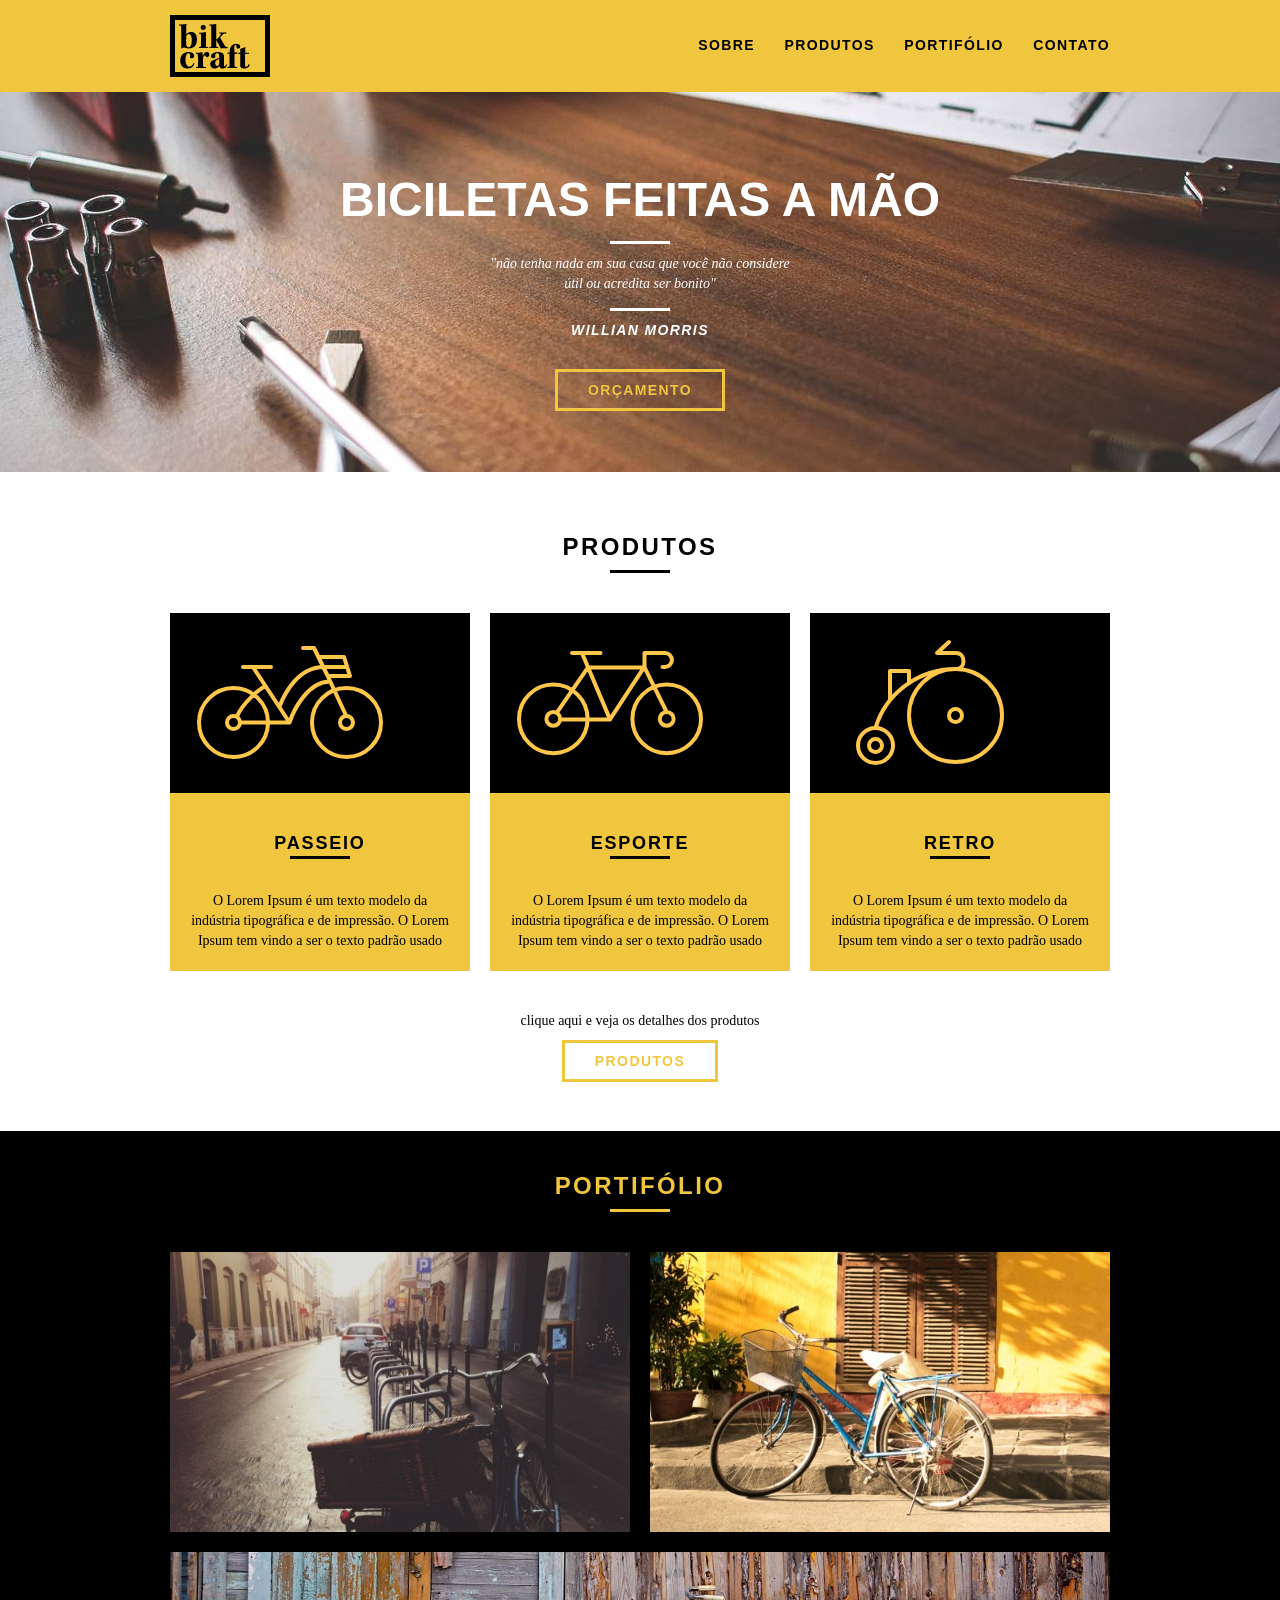
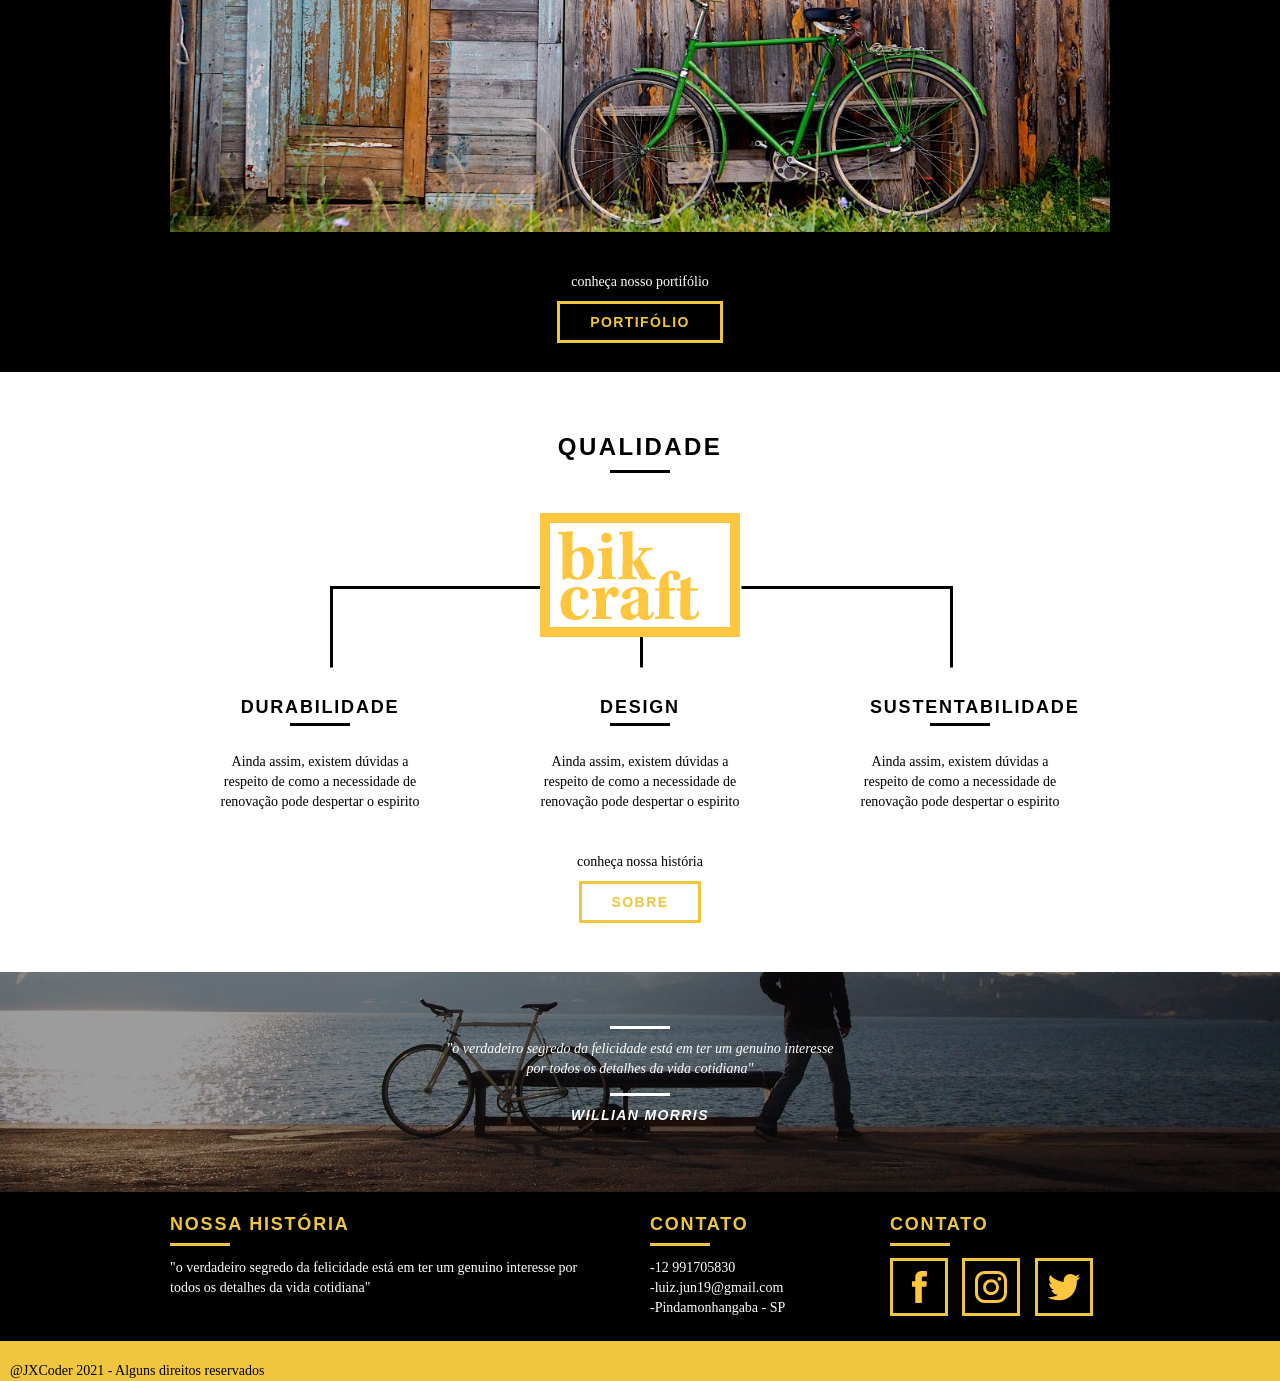
==== index.html @ 093b4d83 "include" ====
<!DOCTYPE html>
<html lang="pt-br">
<head>
    <meta charset="UTF-8">
    <meta http-equiv="X-UA-Compatible" content="IE=edge">
    <meta name="viewport" content="width=device-width, initial-scale=1.0">
    <title>BikeCraft</title>
    <link rel="stylesheet" href="css/normalize.css">
    <link rel="stylesheet" href="css/reset.css">
    <link rel="stylesheet" href="css/grid.css">
    <link rel="stylesheet" href="css/style.css">
</head>
<body>
<!-- CABEÇALHO -->
   <header class="header">
       <div class="container">
           <a href="index.html" class="grid-4">
           <img src="img/logo.png" alt="logotipo"></a>
           <nav class="grid-12 header_menu">
               <ul>
                   <li><a href="sobre.html">Sobre</a></li>
                   <li><a href="produto.html">Produtos</a></li>
                   <li><a href="portifolio.html">Portifólio</a></li>
                   <li><a href="contato.html">Contato</a></li>
               </ul>
           </nav>
       </div>
   </header>

<!-- INTRODUÇÃO DO SITE -->
   <section class="introducao">
       <div class="container">
           <h1>Biciletas feitas a mão</h1>
           <blockquote class="quote-externo">
               <p>
                "não tenha nada em sua casa que você
                não considere útil ou acredita ser bonito"
               </p>
               <cite>WILLIAN MORRIS</cite>            
           </blockquote>
           <a href="produtos.html"class="btn">Orçamento</a>
       </div>
   </section>

<!-- SEÇÃO PORTIFÓLIO --> 

<section class="produtos_container">
    <h2 class="subtitulo">PRODUTOS</h2>
    <ul class="produtos_lista">
        <li class="grid-1-3">
            <div class="produtos_icone">
            <img src="img/produtos/passeio.svg" alt="Bikcraft Passeio">
            </div> 

            <h3>PASSEIO</h3>
            <p>O Lorem Ipsum é um texto modelo da indústria tipográfica
            e de impressão. O Lorem Ipsum tem vindo a ser o texto padrão 
            usado </p>
        </li>

        <li class="grid-1-3">
            <div class="produtos_icone">
            <img src="img/produtos/esporte.svg" alt="Bikcraft Eporte">
            </div> 

            <h3>ESPORTE</h3>
            <p>O Lorem Ipsum é um texto modelo da indústria tipográfica
            e de impressão. O Lorem Ipsum tem vindo a ser o texto padrão 
            usado </p>
        </li>

        <li class="grid-1-3">
            <div class="produtos_icone">
            <img src="img/produtos/retro.svg" alt="Bikcraft Retro">
            </div> 

            <h3>RETRO</h3>
            <p>O Lorem Ipsum é um texto modelo da indústria tipográfica
            e de impressão. O Lorem Ipsum tem vindo a ser o texto padrão 
            usado </p>
        </li>
    </ul>

    <div class="call">
        <p>clique aqui e veja os detalhes dos produtos</p>
        <a href="produtos.html" class="btn btn_preto">Produtos</a>
    </div>

</section>
<!-- FECHA PRODUTOS -->

<section class="portifolio">
    <div class="container">
        <h2 class="subtitulo">Portifólio</h2>
        <ul class="portifolio_lista">
            <li class="grid-8"><img src="img/portfolio/retro.jpg" alt="Bicicleta Retro"></li>
            <li class="grid-8"><img src="img/portfolio/passeio.jpg" alt="Bicicleta Psseio"></li>
            <li class="grid-16"><img src="img/portfolio/esporte.jpg" alt="Bicicleta Esporte"></li>
        </ul>

        <div class="call">
            <p>conheça nosso portifólio</p>
            <a href="portifolio.html" class="btn">Portifólio</a>
        </div>
    </div>
</section>

<section class="qualidade container">
<h2 class="subtitulo">Qualidade</h2>
    <img src="img/bikcraft-1.png" alt="qualidade">
    <ul class="qualidade_lista">
        <li class="grid-1-3">
            <h3>Durabilidade</h3>
            <p>Ainda assim, existem dúvidas a respeito de como a necessidade
               de renovação pode despertar o espirito</p>
        </li>

        <li class="grid-1-3">
            <h3>Design</h3>
            <p>Ainda assim, existem dúvidas a respeito de como a necessidade
               de renovação pode despertar o espirito</p>
        </li>

        <li class="grid-1-3">
            <h3>Sustentabilidade</h3>
            <p>Ainda assim, existem dúvidas a respeito de como a necessidade
               de renovação pode despertar o espirito</p>
        </li>
    </ul>

    <div class="call">
        <p>conheça nossa história</p>
        <a href="sobre.html" class="btn btn_preto">Sobre</a>
    </div>
</section>

<!--ÁREA DE QUEBRA DE CITAÇÃO ANTES DO RODAPÉ-->
<section class="quebra">
    <blockquote class="quote-externo container">
        <p>
         "o verdadeiro segredo da felicidade está em ter 
         um genuino interesse por todos os detalhes da vida cotidiana"
        </p>
        <cite>WILLIAN MORRIS</cite>            
    </blockquote>
</section>

<!--ÁREA DE FOOTER-->

<footer>
    <div class="footer">
        <div class="container">
        <div class="grid-8 footer_historia">
            <h3>Nossa História</h3>
            <p>
                "o verdadeiro segredo da felicidade está em ter 
                um genuino interesse por todos os detalhes da vida cotidiana"
               </p>
        </div>


         <div class="grid-4 footer_contato">
            <h3>Contato</h3>
            <ul>
                <li>-12 991705830</li>
                <li>-luiz.jun19@gmail.com</li>
                <li>-Pindamonhangaba - SP</li>
            </ul>
         </div>

         <div class="grid-4 footer_redes">
             <h3>Contato</h3>
             <ul>
                 <li><a href="http://facebook.com" taget="_blank"><img src="img/redes-sociais/facebook.svg"></a></li>
                 <li><a href="http://instagram.com" taget="_blank"><img src="img/redes-sociais/instagram.svg"></a></li>
                 <li><a href="http://twitter.com" taget="_blank"><img src="img/redes-sociais/twitter.svg"></a></li>
             </ul>
         </div>
           


        </div>
     </div>
     <div class="copy">
         <div class="container">

         </div>
         <p class="grid-16">@JXCoder 2021 - Alguns direitos reservados</p>
     </div>

</footer>

</body>
</html>
---- css/grid.css ----
*, *:before, *:after {
  -webkit-box-sizing: border-box; 
  -moz-box-sizing: border-box; 
  box-sizing: border-box;
}

.container {
	width: 960px;
	margin: 0 auto;
	padding: 0px;
	position: relative;
}

.container:after, .container:before {
	content: " ";
	display: table;
}

.container:after {
	clear: both;
}

.grid-1, .grid-2, .grid-3, .grid-4, .grid-5, .grid-6, .grid-7, .grid-8, .grid-9, .grid-10, .grid-11, .grid-12, .grid-13, .grid-14, .grid-15, .grid-16, .grid-1-3 {
	float: left;
	margin-left: 10px;
	margin-right: 10px;
}

.grid-1 	{width: 40px;}
.grid-2 	{width: 100px;}
.grid-3 	{width: 160px;}
.grid-4 	{width: 220px;}
.grid-5 	{width: 280px;}
.grid-6 	{width: 340px;}
.grid-7 	{width: 400px;}
.grid-8 	{width: 460px;}
.grid-9 	{width: 520px;}
.grid-10 	{width: 580px;}
.grid-11 	{width: 640px;}
.grid-12 	{width: 700px;}
.grid-13 	{width: 760px;}
.grid-14 	{width: 820px;}
.grid-15 	{width: 880px;}
.grid-16 	{width: 940px;}
.grid-1-3	{width: 300px;}
---- css/style.css ----
/* ESTILOS GERAIS*/

body {
    font-family: Arial, Helvetica, sans-serif;
}

p {
    font-family: Georgia, 'Times New Roman', Times, serif;
    font-size: 14px;
    line-height: 20px;
}

img {
    display: block;
}


.btn {
    border: 3px solid #efc63e;
    padding: 10px 30px;
    color: #efc63e;
    font-size: 14px;
    line-height: 20px;
    text-transform: uppercase;
    font-weight: bold;
    letter-spacing: .1em;
}

.btn.btn_preto:hover {
    color: #000;
    border-color: #000;
}

.subtitulo {
    font-size: 24px;
    line-height: 30px;
    font-weight: bold;
    letter-spacing: .1em;
    color: black;
    text-transform: uppercase;
    text-align: center;
    margin-bottom: 40px;
}

.subtitulo:after {
    content: "";
    display: block;
    width: 60px;
    height: 3px;
    background: black;
    margin: 8px auto;
}




/* HEADER*/

.header {
    position: fixed;
    top: 0;
    width: 100%;
    background: #efc63e;
    padding: 15px 0;
    z-index: 10; /*QUEBRA O POSITION DA PÁGINA*/
}

.header_menu {
    text-align: right;   
}

.header_menu ul li{
    display: inline-block;
    margin-left: 25px;
    margin-top: 20px;
}

.header_menu ul li a{
    color: black;
    font-weight: bold;
    text-transform: uppercase;
    letter-spacing: .1em;
    font-size: 14px;
    line-height: 20px;
    padding: 10px 0; /* este padding aumenta área de contato do link*/
}

.header_menu ul li a:hover {
   color: #fff;

}



/* INTRODUÇÃO*/

.introducao {
    width: 100%;
    height: 380px;
    background: url("../img/bg.jpg") no-repeat center;
    background-size: cover;
    margin-top: 92px;
    text-align: center;
    padding-top: 80px;
    
}

.btn:hover {
   color: #fff;
   border-color: #fff;
}


.introducao h1 {
    font-size: 48PX;
    color: #fff;
    font-weight: bold;
    text-transform: uppercase;
}

.quote-externo {
    max-width: 320px;
    margin: 0 auto;
    color: #fff;
    margin-bottom: 40px ;
}

.quote-externo p {
    font-style: italic;
}

.quote-externo p:before, .quote-externo p:after { /* criação das linhas antes e depois do p*/
    content: "";
    display: block;
    width: 60px;
    height: 3px;
    background: #fff;
    margin: 14px auto 10px auto;
}


.quote-externo cite {
    font-style: italic;
    font-weight: bold;
    font-size: 14px;
    letter-spacing: .1em;
}


/*PRODUTOS*/

.produtos_container {
    padding: 60px 160px;
}

.produtos_lista li {
    background: #efc63e; 
    text-align: center;
}

.produtos_lista li h3 {
    font-weight: bold;
    font-size: 18px;
    padding: 20px;
    text-align: center;
    text-transform: uppercase;
    letter-spacing: .1em;
    margin-top: 20px;
}


.produtos_lista li h3:after {
    content: "";
    display: block;
    width: 60px;
    height: 3px;
    background: #000;
    margin: 2px auto;
}

.produtos_lista li p {
    padding: 10px 20px 20px 20px;
}


.produtos_icone {
    background: #000;
    padding: 20px;
}

.call {
    padding-top: 40px;
    text-align: center;
    clear: both;
}

.call p {
    margin-bottom: 20px;
}

/* PORTIFÓLIO */

.portifolio {
    width: 100%;
    background: #000;
    padding: 40px 0;
}

.portifolio .subtitulo {
    color: #efc63e;
}

.portifolio .subtitulo:after {
    background: #efc63e;
}

.portifolio_lista li:last-child {
    margin-top: 20px;
}


.portifolio .call p {
    color: #fff;
}


/* QUALIDADE */

.qualidade {
    padding: 60px 0;
    position: relative;
}

.qualidade:after {
    content: "";
    width: 634px;
    height: 120px;
    display: block;
    background: url("../img/marca.png") no-repeat center;
    position: absolute;
    top: 195px;
    right: 162px;
    z-index: -1;
}


.qualidade img {
    margin: 0 auto;
}

.qualidade_lista {
    padding-top: 20px;
    
}

.qualidade_lista li {
    text-align: center;
    padding: 0 40px;
}

.qualidade_lista li h3 {
    font-weight: bold;
    font-size: 18px;
    padding: 20px;
    text-align: center;
    text-transform: uppercase;
    letter-spacing: .1em;
    margin-top: 20px;
}


.qualidade_lista li h3:after {
    content: "";
    display: block;
    width: 60px;
    height: 3px;
    background: #000;
    margin: 6px auto;
}

/* ÁREA DE QUEBRA DE CITAÇÃO*/

.quebra {
    width: 100%;
    height: 220px;
    background: url("../img/bg-footer.jpg") no-repeat center;
    background-size: cover;
    text-align: center;
    padding-top: 40px;
}

.quebra .quote-externo {
    max-width: 400px;
}

/* FOOTER*/

.footer {
    width: 100%;
    background: #000;
    color: #fff;
    padding: 20px 0;
}

.footer h3 {
    font-size: 18px;
    line-height: 25px;
    color: #efc63e;
    text-transform: uppercase;
    letter-spacing: .1em;
    font-weight: bold;
}

.footer h3:after {
    content: "";
    display: block;
    width: 60px;
    height: 3px;
    background: #efc63e;
    margin: 6px 0 12px 0;
}

.footer_historia {
    padding-right: 40px;

}

.footer_contato ul li {
    font-size: 14px;
    line-height: 20px;
    font-family: Georgia, 'Times New Roman', Times, serif;
}

.footer_redes ul li {
    display: inline-block;
    margin-right: 10px;
}

.footer_redes ul li a {
    border: 3px solid #efc63e;
    display: block;
    padding: 10px;

}

.footer_redes ul li a:hover {
    border-color: #fff;
}

.copy {
    width: 100%;
    background: #efc63e;
    padding: 20px 0;
}
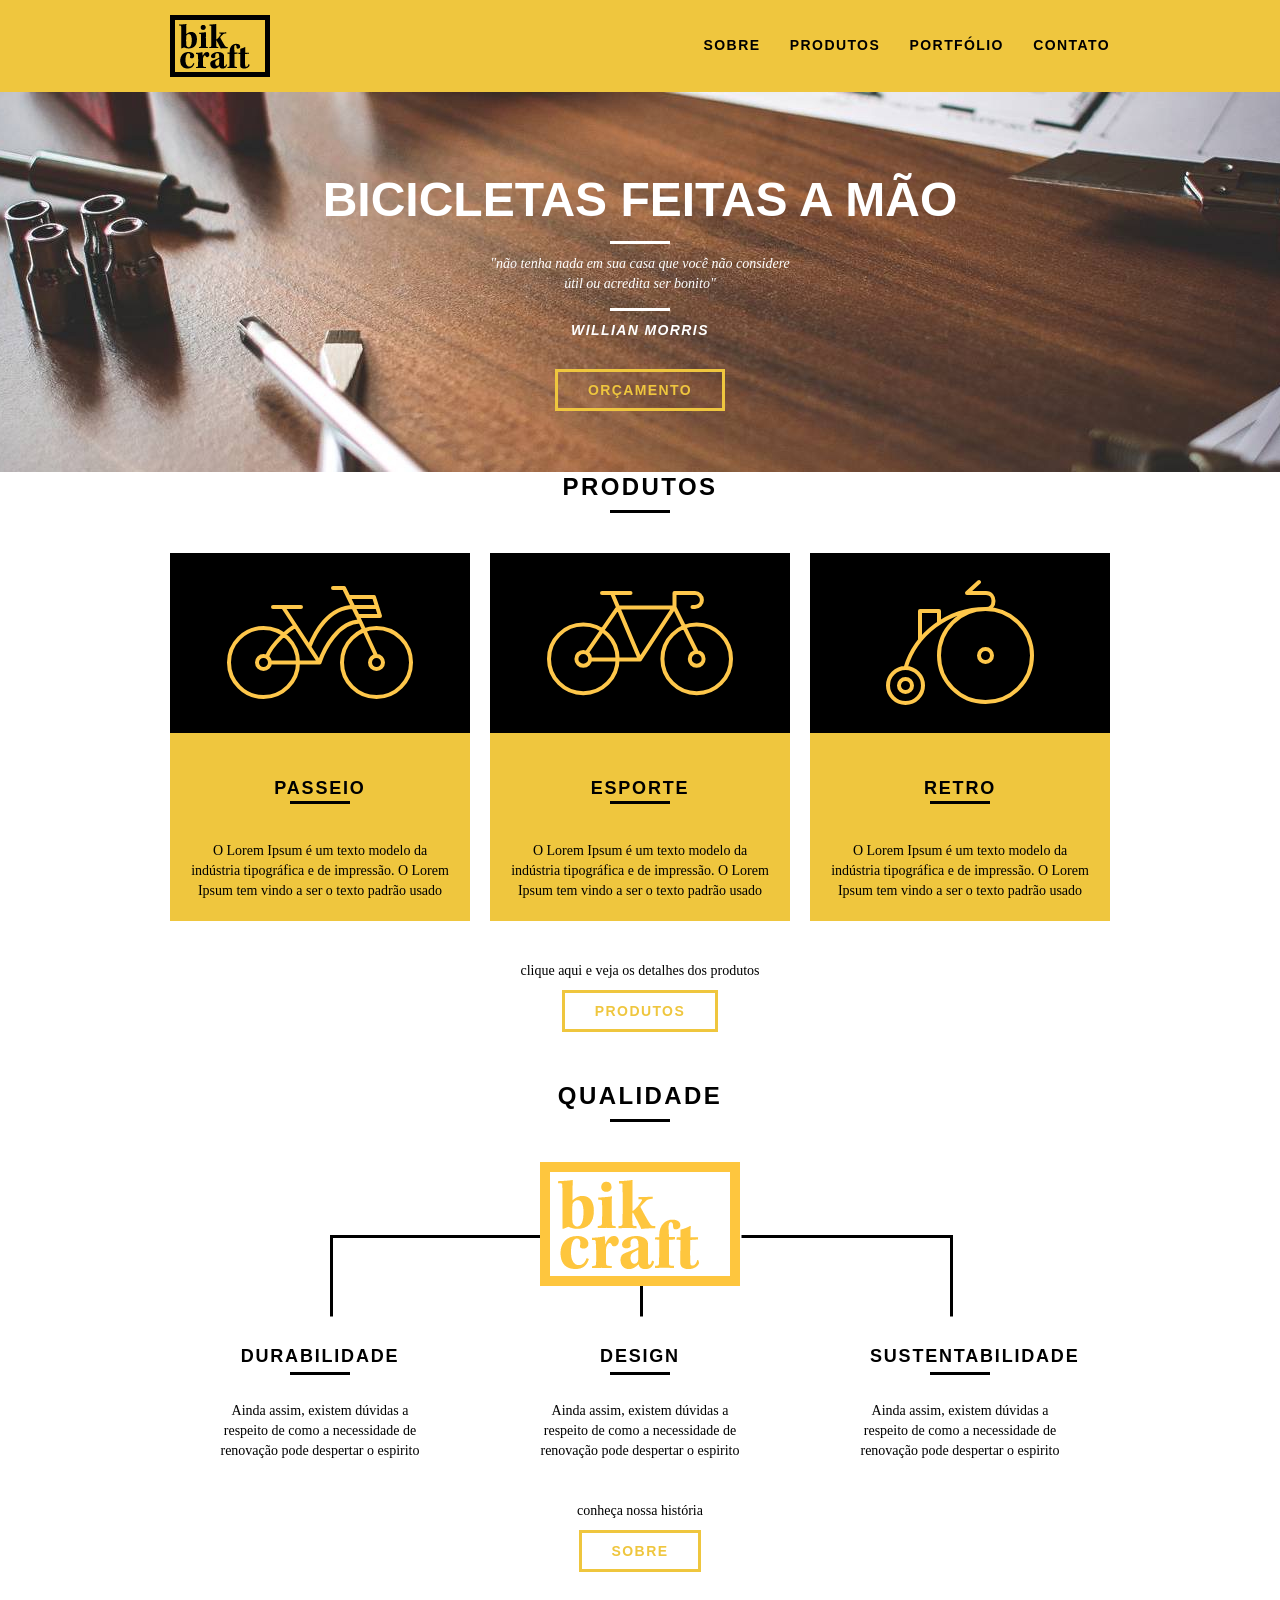
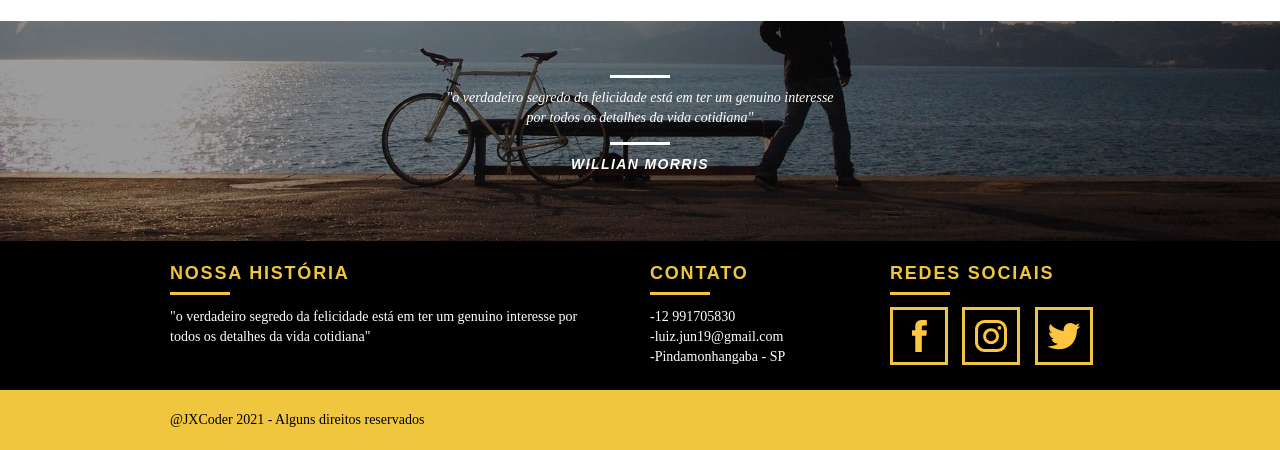
==== commit 8ac66e91: "fim html" ====
--- a/index.html
+++ b/index.html
@@ -3,34 +3,47 @@
 <head>
     <meta charset="UTF-8">
     <meta http-equiv="X-UA-Compatible" content="IE=edge">
-    <meta name="viewport" content="width=device-width, initial-scale=1.0">
-    <title>BikeCraft</title>
+    <!-- <meta name="viewport" content="width=device-width, initial-scale=1.0"> -->
+    <title>BikCraft</title>
     <link rel="stylesheet" href="css/normalize.css">
     <link rel="stylesheet" href="css/reset.css">
     <link rel="stylesheet" href="css/grid.css">
     <link rel="stylesheet" href="css/style.css">
+    <link rel="stylesheet" href="css/responsivo.css">
+
+    <script>document.documentElement.classList.add("js");</script>
+    
 </head>
 <body>
-<!-- CABEÇALHO -->
+    
+    
+<!-- ----------------------------------------------------------------------- -->
+<!--                                CABEÇALHO                                -->
+<!-- ----------------------------------------------------------------------- -->
+
    <header class="header">
        <div class="container">
            <a href="index.html" class="grid-4">
-           <img src="img/logo.png" alt="logotipo"></a>
+           <img src="img/logo.png" alt="logotipo">
+           </a>
            <nav class="grid-12 header_menu">
                <ul>
                    <li><a href="sobre.html">Sobre</a></li>
                    <li><a href="produto.html">Produtos</a></li>
-                   <li><a href="portifolio.html">Portifólio</a></li>
+                   <li><a href="portfolio.html">Portfólio</a></li>
                    <li><a href="contato.html">Contato</a></li>
                </ul>
            </nav>
        </div>
    </header>
 
-<!-- INTRODUÇÃO DO SITE -->
+<!-- ----------------------------------------------------------------------- -->
+<!--                           INTRODUÇÃO DO SITE                            -->
+<!-- ----------------------------------------------------------------------- -->
+
    <section class="introducao">
        <div class="container">
-           <h1>Biciletas feitas a mão</h1>
+           <h1>Bicicletas feitas a mão</h1>
            <blockquote class="quote-externo">
                <p>
                 "não tenha nada em sua casa que você
@@ -42,9 +55,11 @@
        </div>
    </section>
 
-<!-- SEÇÃO PORTIFÓLIO --> 
-
-<section class="produtos_container">
+<!-- ----------------------------------------------------------------------- -->
+<!--                       SEÇÃO PORTIFÓLIO, PRODUTOS                        -->
+<!-- ----------------------------------------------------------------------- -->
+
+<section class="produtos container">
     <h2 class="subtitulo">PRODUTOS</h2>
     <ul class="produtos_lista">
         <li class="grid-1-3">
@@ -87,23 +102,10 @@
     </div>
 
 </section>
-<!-- FECHA PRODUTOS -->
-
-<section class="portifolio">
-    <div class="container">
-        <h2 class="subtitulo">Portifólio</h2>
-        <ul class="portifolio_lista">
-            <li class="grid-8"><img src="img/portfolio/retro.jpg" alt="Bicicleta Retro"></li>
-            <li class="grid-8"><img src="img/portfolio/passeio.jpg" alt="Bicicleta Psseio"></li>
-            <li class="grid-16"><img src="img/portfolio/esporte.jpg" alt="Bicicleta Esporte"></li>
-        </ul>
-
-        <div class="call">
-            <p>conheça nosso portifólio</p>
-            <a href="portifolio.html" class="btn">Portifólio</a>
-        </div>
-    </div>
-</section>
+
+<!-- ----------------------------------------------------------------------- -->
+<!--                             SEÇÃO QUALIDADE                             -->
+<!-- ----------------------------------------------------------------------- -->
 
 <section class="qualidade container">
 <h2 class="subtitulo">Qualidade</h2>
@@ -134,7 +136,10 @@
     </div>
 </section>
 
-<!--ÁREA DE QUEBRA DE CITAÇÃO ANTES DO RODAPÉ-->
+<!-- ----------------------------------------------------------------------- -->
+<!--                ÁREA DE QUEBRA DE CITAÇÃO ANTES DO RODAPÉ                -->
+<!-- ----------------------------------------------------------------------- -->
+
 <section class="quebra">
     <blockquote class="quote-externo container">
         <p>
@@ -145,7 +150,9 @@
     </blockquote>
 </section>
 
-<!--ÁREA DE FOOTER-->
+<!-- ----------------------------------------------------------------------- -->
+<!--                             ÁREA DE FOOTER                              -->
+<!-- ----------------------------------------------------------------------- -->
 
 <footer>
     <div class="footer">
@@ -169,26 +176,29 @@
          </div>
 
          <div class="grid-4 footer_redes">
-             <h3>Contato</h3>
+             <h3>Redes Sociais</h3>
              <ul>
                  <li><a href="http://facebook.com" taget="_blank"><img src="img/redes-sociais/facebook.svg"></a></li>
                  <li><a href="http://instagram.com" taget="_blank"><img src="img/redes-sociais/instagram.svg"></a></li>
                  <li><a href="http://twitter.com" taget="_blank"><img src="img/redes-sociais/twitter.svg"></a></li>
              </ul>
-         </div>
-           
-
-
+            </div>
         </div>
      </div>
-     <div class="copy">
-         <div class="container">
-
-         </div>
-         <p class="grid-16">@JXCoder 2021 - Alguns direitos reservados</p>
-     </div>
+     
+<!-- ----------------------------------------------------------------------- -->
+<!--                            ÁREA DO COPYRIGHT                            -->
+<!-- ----------------------------------------------------------------------- -->
+
+<div class="copy">
+    <div class="container">
+    <p class="grid-16">@JXCoder 2021 - Alguns direitos reservados</p>
+</div>
+</div>
 
 </footer>
+
+<script src="./js/script.js"></script>
 
 </body>
 </html>
--- a/css/grid.css
+++ b/css/grid.css
@@ -20,7 +20,9 @@
 	clear: both;
 }
 
-.grid-1, .grid-2, .grid-3, .grid-4, .grid-5, .grid-6, .grid-7, .grid-8, .grid-9, .grid-10, .grid-11, .grid-12, .grid-13, .grid-14, .grid-15, .grid-16, .grid-1-3 {
+.grid-1, .grid-2, .grid-3, .grid-4, .grid-5, .grid-6, .grid-7, 
+.grid-8, .grid-9, .grid-10, .grid-11, .grid-12, .grid-13, .grid-14, 
+.grid-15, .grid-16, .grid-1-3 {
 	float: left;
 	margin-left: 10px;
 	margin-right: 10px;
@@ -44,3 +46,50 @@
 .grid-16 	{width: 940px;}
 .grid-1-3	{width: 300px;}
 
+/* -------------------------------------------------------------------------- */
+/*                                 MEDIA QUERY                                */
+/* -------------------------------------------------------------------------- */
+
+@media only screen and (min-width: 788px) and (max-width: 979px) {
+
+	.container {
+		width: 768px;	
+	}
+	
+.grid-1		{width: 28px;}
+.grid-2		{width: 76px;}
+.grid-3		{width: 124px;}
+.grid-4		{width: 172px;}
+.grid-5		{width: 220px;}
+.grid-6		{width: 268px;}
+.grid-7		{width: 316px;}
+.grid-8		{width: 364px;}
+.grid-9		{width: 412px;}
+.grid-10	{width: 460px;}
+.grid-11	{width: 508px;}
+.grid-12	{width: 556px;}
+.grid-13	{width: 604px;}
+.grid-14	{width: 652px;}
+.grid-15	{width: 700px;}
+.grid-16	{width: 748px;}
+.grid-1-3	{width: 236px;}		
+
+}
+
+@media only screen and (max-width: 787px) {
+
+	.container {
+		width: 300px;	
+	}
+
+	.grid-1, .grid-2, .grid-3, .grid-4, .grid-5, .grid-6, .grid-7, 
+.grid-8, .grid-9, .grid-10, .grid-11, .grid-12, .grid-13, .grid-14, 
+.grid-15, .grid-16, .grid-1-3 {
+
+	width: 300px;
+	margin: 0 0 20px 0; /*MARGEM PARA TODOS ELEMENTOS DO BLOCO*/
+	float: none; /* QUEBRA AS COLUNAS DEIXANDO DE FLUTUAR UMA AO LADO DA OUTRA*/
+}
+
+}
+
--- a/css/style.css
+++ b/css/style.css
@@ -12,6 +12,7 @@
 
 img {
     display: block;
+    max-width: 100%; /* ADAPTA IMAGENS DENTRO DO CONTEUDO COM A MEDIA QUERY*/
 }
 
 
@@ -51,6 +52,24 @@
     margin: 8px auto;
 }
 
+.subtitulo-interno {
+    font-size: 24px;
+    line-height: 30px;
+    font-weight: bold;
+    letter-spacing: .1em;
+    color: black;
+    text-transform: uppercase;
+    margin-bottom: 20px;
+}
+
+.subtitulo-interno:after {
+    content: "";
+    display: block;
+    width: 60px;
+    height: 3px;
+    background: black;
+    margin: 8px 0;
+}
 
 
 
@@ -90,6 +109,12 @@
 
 }
 
+.header_menu ul li a.menu_ativo {
+    color: #fff;
+    font-size: 18px;
+    
+}
+
 
 
 /* INTRODUÇÃO*/
@@ -147,21 +172,61 @@
 }
 
 
+/* INTRODUÇÃO INTERNA*/
+
+.introducao-interna {
+    width: 100%;
+    margin-top: 92px;
+    height: 160px;
+    background-size: cover ;
+    background-size: cover;
+    text-align: center;
+    color: #fff;
+    padding-top: 30px;
+}
+
+
+.introducao-interna h1 {
+    font-size: 36px;
+    color: #fff;
+    font-weight: bold;
+    text-transform: uppercase;
+}
+
+.introducao-interna h1:after {
+    content: "";
+    display: block;
+    width: 60px;
+    height: 3px;
+    background: #fff;
+    margin: 6px auto 10px auto;
+
+}
+
+
+
 /*PRODUTOS*/
 
 .produtos_container {
-    padding: 60px 160px;
+    padding: 60px 0x;
 }
 
 .produtos_lista li {
     background: #efc63e; 
     text-align: center;
-}
+
+}
+
+
+.produtos_lista li img {
+    margin: 0 auto;
+}
+
 
 .produtos_lista li h3 {
     font-weight: bold;
     font-size: 18px;
-    padding: 20px;
+    padding: 25px;
     text-align: center;
     text-transform: uppercase;
     letter-spacing: .1em;
@@ -200,26 +265,26 @@
 
 /* PORTIFÓLIO */
 
-.portifolio {
+.portfolio {
     width: 100%;
     background: #000;
     padding: 40px 0;
 }
 
-.portifolio .subtitulo {
+.portfolio .subtitulo {
     color: #efc63e;
 }
 
-.portifolio .subtitulo:after {
+.portfolio .subtitulo:after {
     background: #efc63e;
 }
 
-.portifolio_lista li:last-child {
+.portfolio_lista li:last-child {
     margin-top: 20px;
 }
 
 
-.portifolio .call p {
+.portfolio .call p {
     color: #fff;
 }
 
@@ -250,6 +315,7 @@
 
 .qualidade_lista {
     padding-top: 20px;
+    overflow: auto; /*clear-fix limpa flutuação*/
     
 }
 
--- a/css/responsivo.css
+++ b/css/responsivo.css
@@ -0,0 +1,174 @@
+/*ESTILO PARA TABLETS*/
+@media only screen and (min-width: 788px) and (max-width: 979px) {
+
+/*QUALIDADE HOME*/
+.qualidade:after {
+	right: 66px;
+}
+
+.qualidade_lista li {
+	padding: 0 10px;
+}
+
+/*FOOTER*/
+
+.footer_redes ul li a {
+	border: 3px solid #fec63e;
+	display: block;
+	padding: 6px;
+
+}
+
+.footer_redes ul li a img{
+	width: 26px;
+	height: 26px;
+}
+
+/*PRODUTOS*/
+
+.produto_item h2{
+	top: -150px;
+	margin-bottom: -56px;
+}
+
+.produto_icone {
+	padding: 41px 0;
+	height: 225px;
+}
+
+.produto_info p{
+	font-size: 14px;
+	line-height: 20px;
+	height: 122px;
+	padding: 20px 30px;
+}
+
+.produto_info ul li {
+	width: 181px;
+	height: 49px;
+}
+
+}
+
+/*ESTILO PARA SMARTPHONE*/
+
+@media only screen and (max-width: 787px) {
+
+/*HEADER*/
+
+.header {
+	position: relative;
+	padding-bottom: 0px;
+}
+
+.header img {
+	margin: 0 auto 10px auto;
+}
+
+.header_menu {
+	text-align: center;
+}
+
+.header_menu ul li {
+	margin: 5px;
+}
+
+.header_menu ul li a {
+	border: 4px solid #000;
+	width: 136px;
+	display: block;
+	float: left;
+}
+
+.header_menu ul li a:hover {
+	border-color: #fff;
+}
+
+.header_menu ul li a.menu_ativo {
+	border-color: #fff;
+}
+
+/*INTRODUÇÃO*/
+
+.introducao h1 {
+	font-size: 36px;
+}
+
+.introducao {
+	margin-top: 0px;
+	padding-top: 40px;
+	background: url("../img/bg.jpg") no-repeat center;
+	background-size: cover;
+}
+
+/*INTRODUÇÃO INTERNA*/
+
+.introducao-interna {
+	margin-top: 0px;
+}
+
+/*CALL*/
+.call {
+	padding-top: 10px;
+}
+
+/*QUALIDADE HOME*/
+.qualidade:after {
+	display: none;
+}
+
+/*SOBRE*/
+
+.missao_sobre p {
+	font-size: 14px;
+	line-height: 20px;
+	padding-right: 0px;
+}
+
+.missao_sobre ul li {
+	font-size: 14px;
+	line-height: 25px;
+}
+
+/*PRODUTOS*/
+
+.produto_item h2{
+	top: -100px;
+	margin-bottom: -68px;
+}
+
+.produto_icone {
+	padding: 41px 0 auto;
+}
+
+.produto_info p{
+	font-size: 14px;
+	line-height: 20px;
+	height: auto;
+	padding: 20px 30px;
+}
+
+.produto_info ul li {
+	width: 149px;
+	height: 49px;
+	font-size: 14px;
+	line-height: 20px;
+	padding-top: 14px;
+}
+
+.form {
+	padding-right: 0px;
+}
+
+.orcamento_dados ul {
+	padding-right: 0px;
+}
+
+/*CONTATO*/
+
+.contato_form {
+	padding-right: 0px;
+	margin-bottom: 40px;
+}
+
+} /* FIM ESTILO SMARTPHONE */
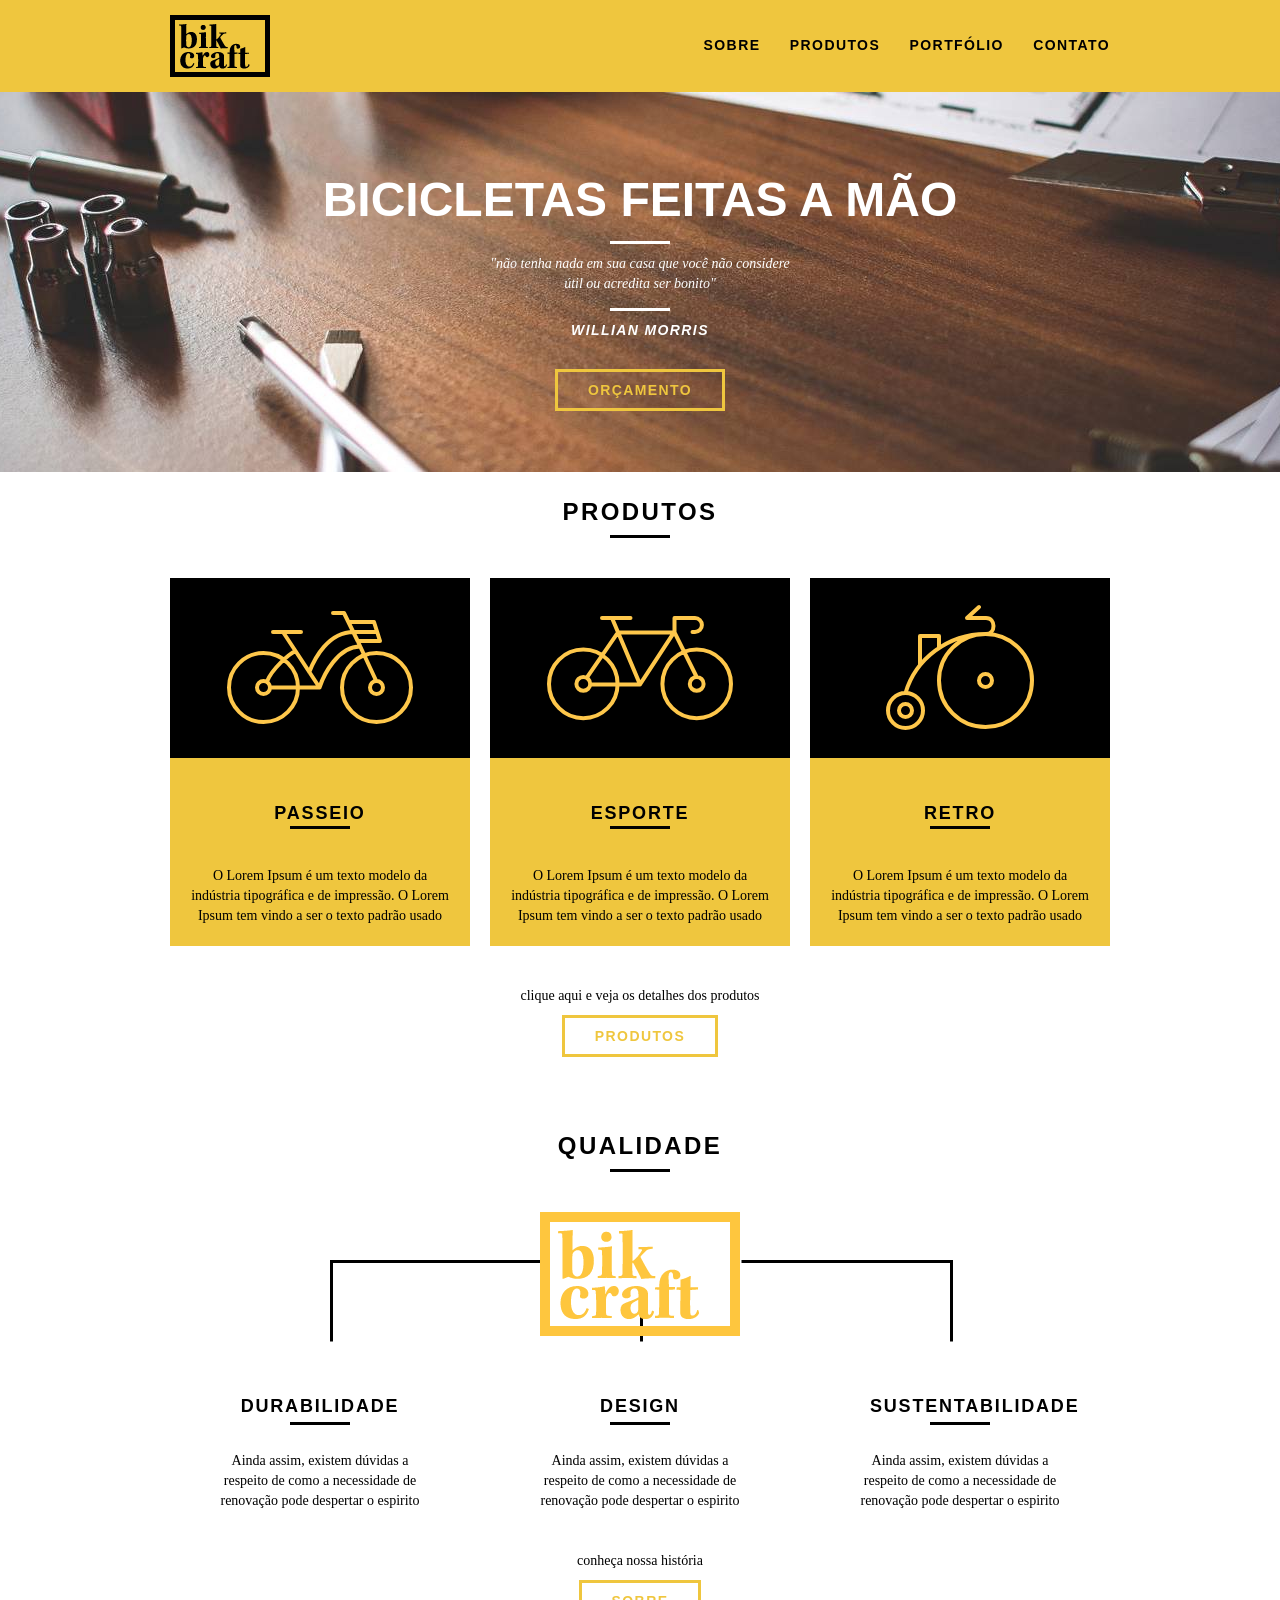
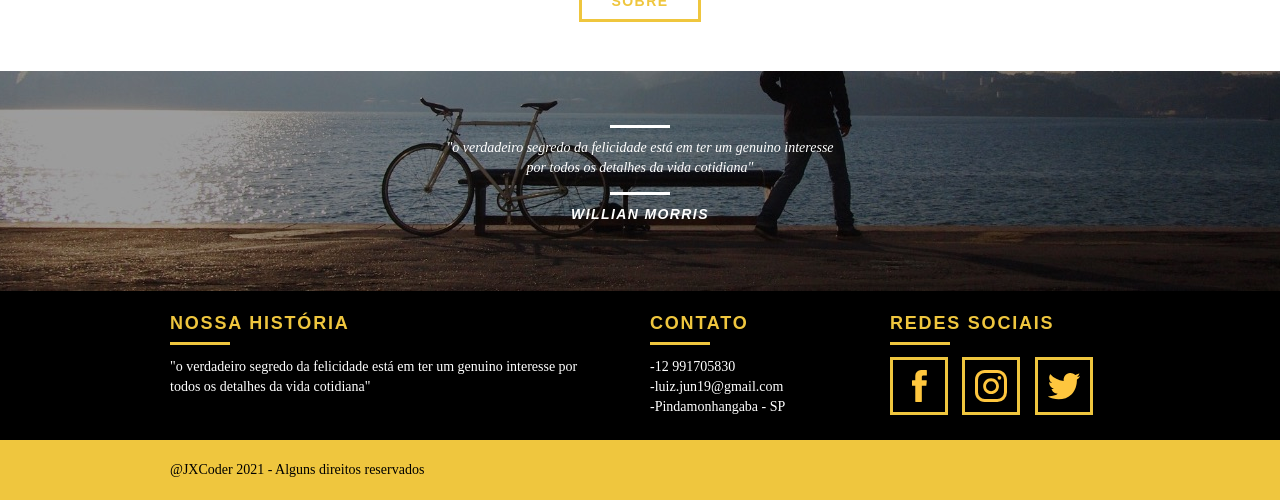
==== commit 1748757d: "seo" ====
--- a/index.html
+++ b/index.html
@@ -4,7 +4,18 @@
     <meta charset="UTF-8">
     <meta http-equiv="X-UA-Compatible" content="IE=edge">
     <!-- <meta name="viewport" content="width=device-width, initial-scale=1.0"> -->
-    <title>BikCraft</title>
+    <title>BikCraft - Bicicletas Personalizadas</title><!--//Dica: colocar local para aparecer em cima nas pesquisas-->
+    <meta name="description" content="Compre sua bicicleta personalizada na Bikcraft.
+    Possuimos modelo Retrô e Esporte">
+
+    <meta property="og:type" content="website"/>
+	<meta property="og:title" content="Bikcraft - Bicicletas Personalizadas"/>
+	<meta property="og:description" content="Compre a sua bicicleta personalizada na Bikcraft. Possuímos modelos Passeio, Retrô e Esporte."/>
+	<meta property="og:url" content="http://bikcraft.com/index.html"/>
+	<meta property="og:image" content="http://bikcraft.com/img/og-image.png"/>
+	<meta name="viewport" content="width=device-width, initial-scale=1">
+	<link rel="shortcut icon" href="favicon.ico">
+
     <link rel="stylesheet" href="css/normalize.css">
     <link rel="stylesheet" href="css/reset.css">
     <link rel="stylesheet" href="css/grid.css">
@@ -15,7 +26,6 @@
     
 </head>
 <body>
-    
     
 <!-- ----------------------------------------------------------------------- -->
 <!--                                CABEÇALHO                                -->
@@ -43,15 +53,15 @@
 
    <section class="introducao">
        <div class="container">
-           <h1>Bicicletas feitas a mão</h1>
-           <blockquote class="quote-externo">
+           <h1 data-anime="400" class="fadeInDown">Bicicletas feitas a mão</h1>
+           <blockquote data-anime="800" class="fadeInDown quote-externo">
                <p>
                 "não tenha nada em sua casa que você
                 não considere útil ou acredita ser bonito"
                </p>
                <cite>WILLIAN MORRIS</cite>            
            </blockquote>
-           <a href="produtos.html"class="btn">Orçamento</a>
+           <a data-anime="1200" href="produtos.html" class="btn">Orçamento</a>
        </div>
    </section>
 
@@ -140,7 +150,7 @@
 <!--                ÁREA DE QUEBRA DE CITAÇÃO ANTES DO RODAPÉ                -->
 <!-- ----------------------------------------------------------------------- -->
 
-<section class="quebra">
+<div class="quebra">
     <blockquote class="quote-externo container">
         <p>
          "o verdadeiro segredo da felicidade está em ter 
@@ -148,7 +158,7 @@
         </p>
         <cite>WILLIAN MORRIS</cite>            
     </blockquote>
-</section>
+</div>
 
 <!-- ----------------------------------------------------------------------- -->
 <!--                             ÁREA DE FOOTER                              -->
@@ -178,9 +188,9 @@
          <div class="grid-4 footer_redes">
              <h3>Redes Sociais</h3>
              <ul>
-                 <li><a href="http://facebook.com" taget="_blank"><img src="img/redes-sociais/facebook.svg"></a></li>
-                 <li><a href="http://instagram.com" taget="_blank"><img src="img/redes-sociais/instagram.svg"></a></li>
-                 <li><a href="http://twitter.com" taget="_blank"><img src="img/redes-sociais/twitter.svg"></a></li>
+                 <li><a href="http://facebook.com" taget="_blank"><img src="img/redes-sociais/facebook.svg" alt="facebook"></a></li>
+                 <li><a href="http://instagram.com" taget="_blank"><img src="img/redes-sociais/instagram.svg" alt="instagram"></a></li>
+                 <li><a href="http://twitter.com" taget="_blank"><img src="img/redes-sociais/twitter.svg" alt="twitter"></a></li>
              </ul>
             </div>
         </div>
@@ -198,7 +208,9 @@
 
 </footer>
 
+<script src="./js/simple-anime.js"></script>
 <script src="./js/script.js"></script>
+
 
 </body>
 </html>
--- a/css/style.css
+++ b/css/style.css
@@ -33,6 +33,7 @@
 }
 
 .subtitulo {
+    margin-top: 25px;
     font-size: 24px;
     line-height: 30px;
     font-weight: bold;
@@ -417,4 +418,79 @@
     width: 100%;
     background: #efc63e;
     padding: 20px 0;
-}+}
+
+/* -------------------------------------------------------------------------- */
+/*                                      Script Slide                          */
+/* -------------------------------------------------------------------------- */
+
+.js [data-slide] {
+    position: relative;
+  }
+
+.js [data-slide] > * {  /* Asteristico seleciona todos os elementos*/
+    position: absolute;
+    top: 0px;
+    opacity: 0;
+  }
+
+.js [data-slide] > .active {
+    position: relative;
+    opacity: 1;
+    transition: opacity 500ms;
+    
+  }
+
+.js [data-slide-nav] {
+    display: block;
+    text-align: center;
+    margin-top: 20px;
+  }
+
+.js [data-slide-nav] > button {
+    display: inline-block;
+    width: 12px;
+    height: 12px;
+    margin: 4px;
+    border: hidden;
+    padding: 8px;
+    cursor: pointer;
+    border-radius: 6px;
+    text-indent: -200px;
+    overflow: hidden;
+    background: #1d1d1d;
+  }
+
+.js [data-slide-nav] > button.active {
+    background-color: #efc63e;
+  }
+
+  .js [data-anime] {
+      opacity: 0;
+      transform: translate3d(0, -40px, 0);
+  }
+
+  .js .fadeInDown {
+    transform: translate3d(0,-20px,0);
+  }
+
+  .js .anime {
+      opacity: 1;
+      transform: none;
+      transition: opacity 800ms, transform 800ms;
+  }
+
+  .nao-aparece {
+      visibility: hidden;
+      position: absolute;
+      height: 0;
+
+  }
+
+  #form-sucesso {
+      color: #31aa39;
+  }
+
+  #form-erro {
+      color: rgb(172, 30, 58);
+  } 
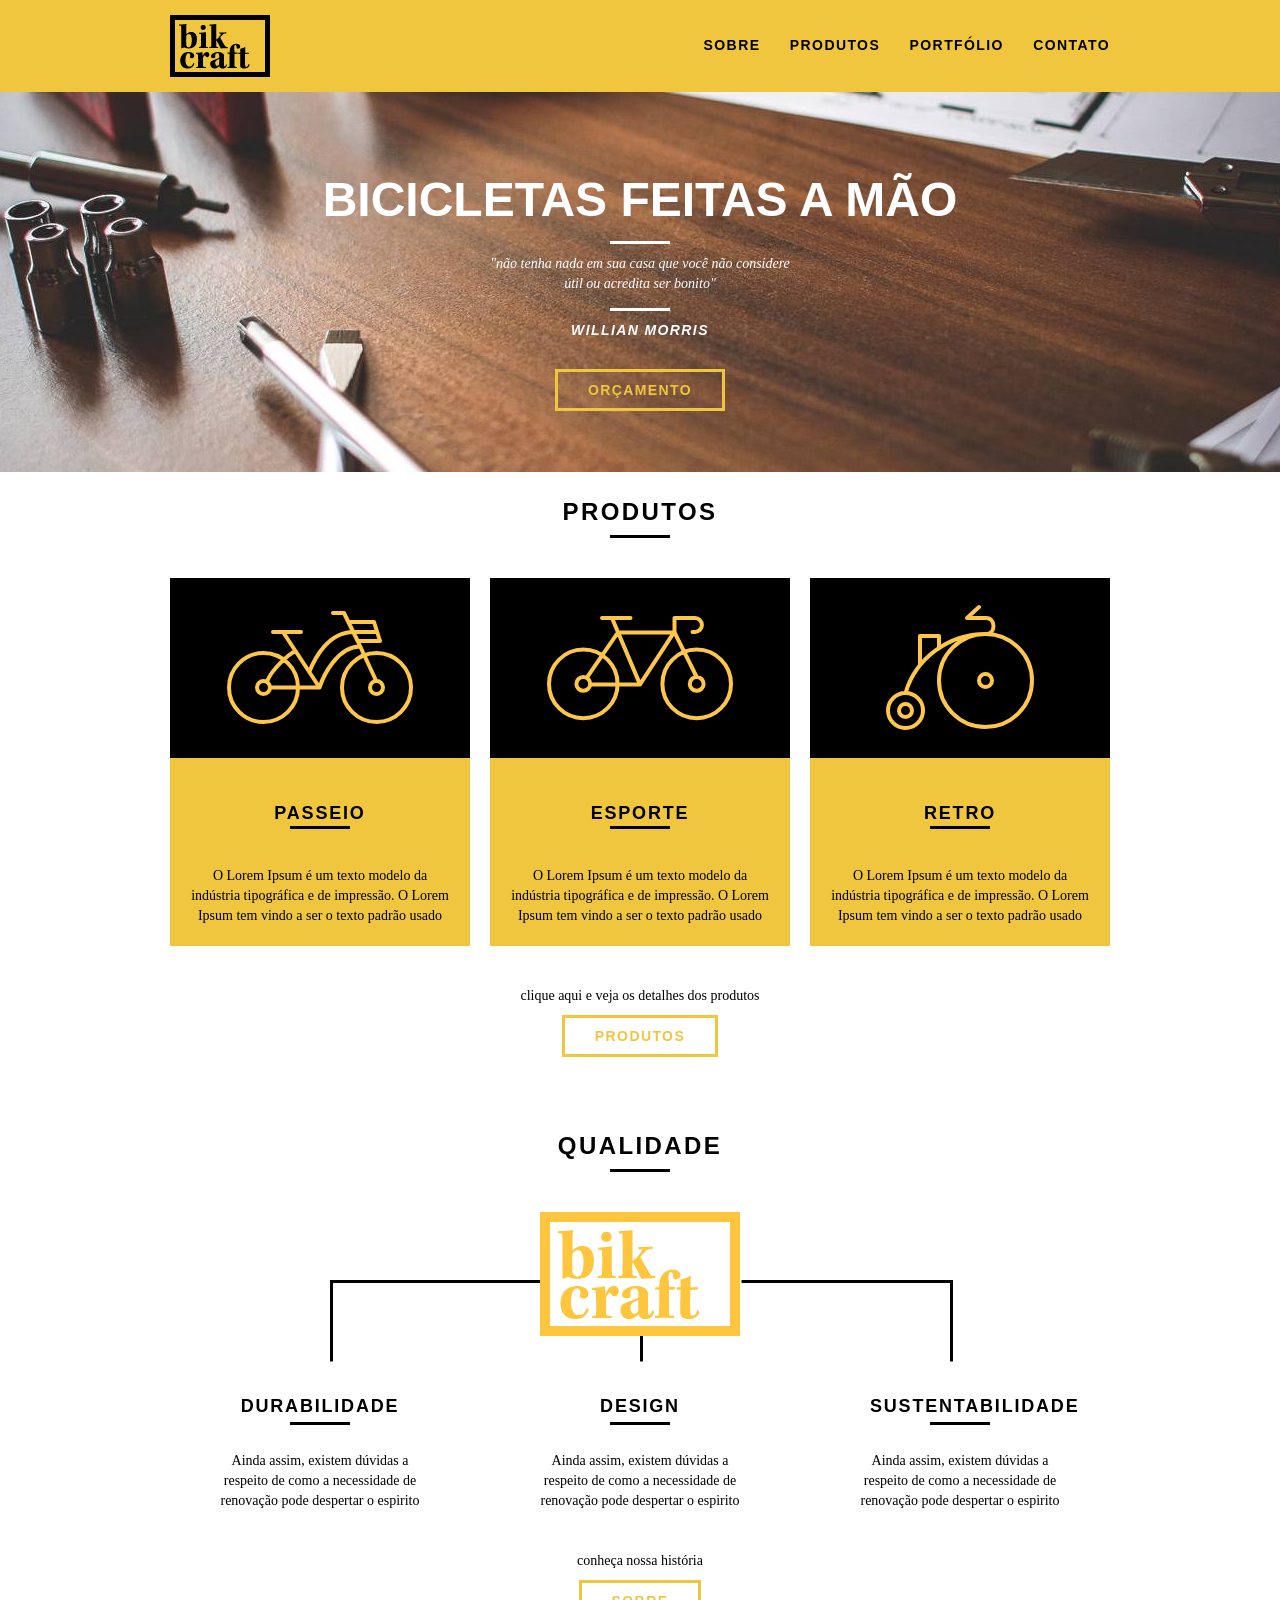
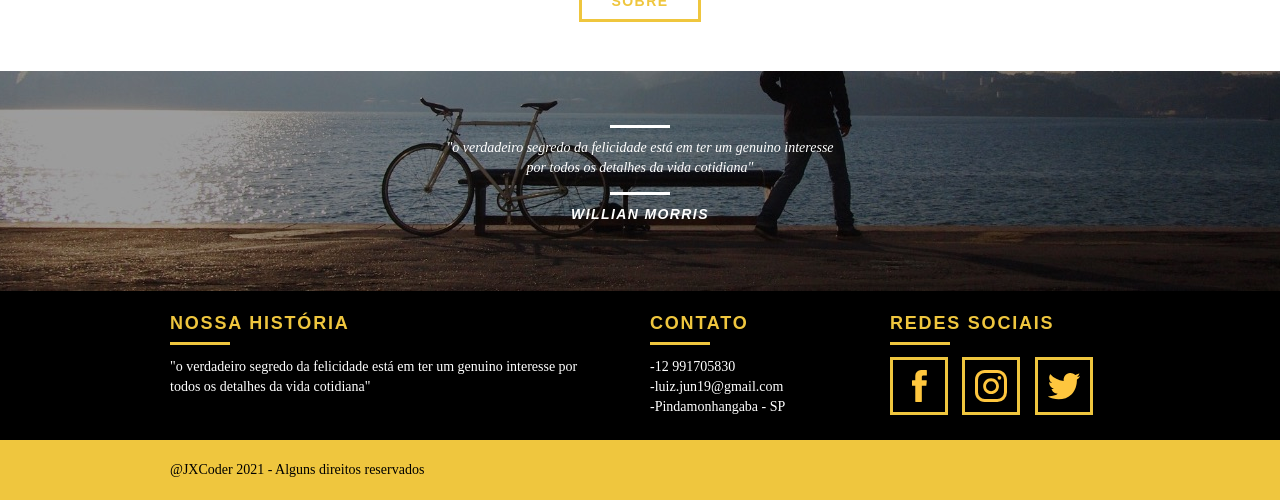
==== commit 4b37ef0f: "end" ====
--- a/index.html
+++ b/index.html
@@ -3,7 +3,7 @@
 <head>
     <meta charset="UTF-8">
     <meta http-equiv="X-UA-Compatible" content="IE=edge">
-    <!-- <meta name="viewport" content="width=device-width, initial-scale=1.0"> -->
+    
     <title>BikCraft - Bicicletas Personalizadas</title><!--//Dica: colocar local para aparecer em cima nas pesquisas-->
     <meta name="description" content="Compre sua bicicleta personalizada na Bikcraft.
     Possuimos modelo Retrô e Esporte">
@@ -16,12 +16,8 @@
 	<meta name="viewport" content="width=device-width, initial-scale=1">
 	<link rel="shortcut icon" href="favicon.ico">
 
-    <link rel="stylesheet" href="css/normalize.css">
-    <link rel="stylesheet" href="css/reset.css">
-    <link rel="stylesheet" href="css/grid.css">
-    <link rel="stylesheet" href="css/style.css">
-    <link rel="stylesheet" href="css/responsivo.css">
-
+    <link rel="stylesheet" href="style.css">
+    
     <script>document.documentElement.classList.add("js");</script>
     
 </head>
@@ -31,21 +27,21 @@
 <!--                                CABEÇALHO                                -->
 <!-- ----------------------------------------------------------------------- -->
 
-   <header class="header">
-       <div class="container">
-           <a href="index.html" class="grid-4">
-           <img src="img/logo.png" alt="logotipo">
-           </a>
-           <nav class="grid-12 header_menu">
-               <ul>
-                   <li><a href="sobre.html">Sobre</a></li>
-                   <li><a href="produto.html">Produtos</a></li>
-                   <li><a href="portfolio.html">Portfólio</a></li>
-                   <li><a href="contato.html">Contato</a></li>
-               </ul>
-           </nav>
-       </div>
-   </header>
+<header class="header">
+    <div class="container">
+        <a href="index.html" class="grid-4">
+        <img src="img/logo.png" alt="logotipo">
+        </a>
+        <nav class="grid-12 header_menu">
+            <ul>
+                <li><a href="sobre.html">Sobre</a></li>
+                <li><a href="produto.html">Produtos</a></li>
+                <li><a href="portfolio.html">Portfólio</a></li>
+                <li><a href="contato.html">Contato</a></li>
+            </ul>
+        </nav>
+    </div>
+</header>
 
 <!-- ----------------------------------------------------------------------- -->
 <!--                           INTRODUÇÃO DO SITE                            -->
--- a/style.css
+++ b/style.css
@@ -0,0 +1,1542 @@
+/*! normalize.css v8.0.1 | MIT License | github.com/necolas/normalize.css */
+
+/* Document
+   ========================================================================== */
+
+/**
+ * 1. Correct the line height in all browsers.
+ * 2. Prevent adjustments of font size after orientation changes in iOS.
+ */
+
+ html {
+    line-height: 1.15; /* 1 */
+    -webkit-text-size-adjust: 100%; /* 2 */
+  }
+  
+  /* Sections
+     ========================================================================== */
+  
+  /**
+   * Remove the margin in all browsers.
+   */
+  
+  body {
+    margin: 0;
+  }
+  
+  /**
+   * Render the `main` element consistently in IE.
+   */
+  
+  main {
+    display: block;
+  }
+  
+  /**
+   * Correct the font size and margin on `h1` elements within `section` and
+   * `article` contexts in Chrome, Firefox, and Safari.
+   */
+  
+  h1 {
+    font-size: 2em;
+    margin: 0.67em 0;
+  }
+  
+  /* Grouping content
+     ========================================================================== */
+  
+  /**
+   * 1. Add the correct box sizing in Firefox.
+   * 2. Show the overflow in Edge and IE.
+   */
+  
+  hr {
+    box-sizing: content-box; /* 1 */
+    height: 0; /* 1 */
+    overflow: visible; /* 2 */
+  }
+  
+  /**
+   * 1. Correct the inheritance and scaling of font size in all browsers.
+   * 2. Correct the odd `em` font sizing in all browsers.
+   */
+  
+  pre {
+    font-family: monospace, monospace; /* 1 */
+    font-size: 1em; /* 2 */
+  }
+  
+  /* Text-level semantics
+     ========================================================================== */
+  
+  /**
+   * Remove the gray background on active links in IE 10.
+   */
+  
+  a {
+    background-color: transparent;
+  }
+  
+  /**
+   * 1. Remove the bottom border in Chrome 57-
+   * 2. Add the correct text decoration in Chrome, Edge, IE, Opera, and Safari.
+   */
+  
+  abbr[title] {
+    border-bottom: none; /* 1 */
+    text-decoration: underline; /* 2 */
+    text-decoration: underline dotted; /* 2 */
+  }
+  
+  /**
+   * Add the correct font weight in Chrome, Edge, and Safari.
+   */
+  
+  b,
+  strong {
+    font-weight: bolder;
+  }
+  
+  /**
+   * 1. Correct the inheritance and scaling of font size in all browsers.
+   * 2. Correct the odd `em` font sizing in all browsers.
+   */
+  
+  code,
+  kbd,
+  samp {
+    font-family: monospace, monospace; /* 1 */
+    font-size: 1em; /* 2 */
+  }
+  
+  /**
+   * Add the correct font size in all browsers.
+   */
+  
+  small {
+    font-size: 80%;
+  }
+  
+  /**
+   * Prevent `sub` and `sup` elements from affecting the line height in
+   * all browsers.
+   */
+  
+  sub,
+  sup {
+    font-size: 75%;
+    line-height: 0;
+    position: relative;
+    vertical-align: baseline;
+  }
+  
+  sub {
+    bottom: -0.25em;
+  }
+  
+  sup {
+    top: -0.5em;
+  }
+  
+  /* Embedded content
+     ========================================================================== */
+  
+  /**
+   * Remove the border on images inside links in IE 10.
+   */
+  
+  img {
+    border-style: none;
+  }
+  
+  /* Forms
+     ========================================================================== */
+  
+  /**
+   * 1. Change the font styles in all browsers.
+   * 2. Remove the margin in Firefox and Safari.
+   */
+  
+  button,
+  input,
+  optgroup,
+  select,
+  textarea {
+    font-family: inherit; /* 1 */
+    font-size: 100%; /* 1 */
+    line-height: 1.15; /* 1 */
+    margin: 0; /* 2 */
+  }
+  
+  /**
+   * Show the overflow in IE.
+   * 1. Show the overflow in Edge.
+   */
+  
+  button,
+  input { /* 1 */
+    overflow: visible;
+  }
+  
+  /**
+   * Remove the inheritance of text transform in Edge, Firefox, and IE.
+   * 1. Remove the inheritance of text transform in Firefox.
+   */
+  
+  button,
+  select { /* 1 */
+    text-transform: none;
+  }
+  
+  /**
+   * Correct the inability to style clickable types in iOS and Safari.
+   */
+  
+  button,
+  [type="button"],
+  [type="reset"],
+  [type="submit"] {
+    -webkit-appearance: button;
+  }
+  
+  /**
+   * Remove the inner border and padding in Firefox.
+   */
+  
+  button::-moz-focus-inner,
+  [type="button"]::-moz-focus-inner,
+  [type="reset"]::-moz-focus-inner,
+  [type="submit"]::-moz-focus-inner {
+    border-style: none;
+    padding: 0;
+  }
+  
+  /**
+   * Restore the focus styles unset by the previous rule.
+   */
+  
+  button:-moz-focusring,
+  [type="button"]:-moz-focusring,
+  [type="reset"]:-moz-focusring,
+  [type="submit"]:-moz-focusring {
+    outline: 1px dotted ButtonText;
+  }
+  
+  /**
+   * Correct the padding in Firefox.
+   */
+  
+  fieldset {
+    padding: 0.35em 0.75em 0.625em;
+  }
+  
+  /**
+   * 1. Correct the text wrapping in Edge and IE.
+   * 2. Correct the color inheritance from `fieldset` elements in IE.
+   * 3. Remove the padding so developers are not caught out when they zero out
+   *    `fieldset` elements in all browsers.
+   */
+  
+  legend {
+    box-sizing: border-box; /* 1 */
+    color: inherit; /* 2 */
+    display: table; /* 1 */
+    max-width: 100%; /* 1 */
+    padding: 0; /* 3 */
+    white-space: normal; /* 1 */
+  }
+  
+  /**
+   * Add the correct vertical alignment in Chrome, Firefox, and Opera.
+   */
+  
+  progress {
+    vertical-align: baseline;
+  }
+  
+  /**
+   * Remove the default vertical scrollbar in IE 10+.
+   */
+  
+  textarea {
+    overflow: auto;
+  }
+  
+  /**
+   * 1. Add the correct box sizing in IE 10.
+   * 2. Remove the padding in IE 10.
+   */
+  
+  [type="checkbox"],
+  [type="radio"] {
+    box-sizing: border-box; /* 1 */
+    padding: 0; /* 2 */
+  }
+  
+  /**
+   * Correct the cursor style of increment and decrement buttons in Chrome.
+   */
+  
+  [type="number"]::-webkit-inner-spin-button,
+  [type="number"]::-webkit-outer-spin-button {
+    height: auto;
+  }
+  
+  /**
+   * 1. Correct the odd appearance in Chrome and Safari.
+   * 2. Correct the outline style in Safari.
+   */
+  
+  [type="search"] {
+    -webkit-appearance: textfield; /* 1 */
+    outline-offset: -2px; /* 2 */
+  }
+  
+  /**
+   * Remove the inner padding in Chrome and Safari on macOS.
+   */
+  
+  [type="search"]::-webkit-search-decoration {
+    -webkit-appearance: none;
+  }
+  
+  /**
+   * 1. Correct the inability to style clickable types in iOS and Safari.
+   * 2. Change font properties to `inherit` in Safari.
+   */
+  
+  ::-webkit-file-upload-button {
+    -webkit-appearance: button; /* 1 */
+    font: inherit; /* 2 */
+  }
+  
+  /* Interactive
+     ========================================================================== */
+  
+  /*
+   * Add the correct display in Edge, IE 10+, and Firefox.
+   */
+  
+  details {
+    display: block;
+  }
+  
+  /*
+   * Add the correct display in all browsers.
+   */
+  
+  summary {
+    display: list-item;
+  }
+  
+  /* Misc
+     ========================================================================== */
+  
+  /**
+   * Add the correct display in IE 10+.
+   */
+  
+  template {
+    display: none;
+  }
+  
+  /**
+   * Add the correct display in IE 10.
+   */
+  
+  [hidden] {
+    display: none;
+  }   
+
+  /* ==========================================================================
+                                       Reset
+   ========================================================================== */
+
+/**
+ * Remove anchor tex-decoration
+ */ 
+
+a {
+	text-decoration: none;
+}
+
+/**
+ * Remove list-style
+ */ 
+
+ol, ul {
+	list-style: none;
+}
+
+html, body, div, span, iframe, h1, h2, h3, h4, h5, h6, p, blockquote, a, em, img, dl, dt, dd, ol, ul, li, fieldset, form, label, legend, article, footer, header, nav, section, main {
+	margin: 0;
+	padding: 0;
+	border: 0;
+	vertical-align: baseline;
+}
+
+h1, h2, h3, h4, h5, h6, p, a, ul {
+	font-size: 1em;
+	font-weight: normal;
+}
+
+/* -------------------------------------------------------------------------- */
+/*                                    GRID                                    */
+/* -------------------------------------------------------------------------- */
+
+*, *:before, *:after {
+    -webkit-box-sizing: border-box; 
+    -moz-box-sizing: border-box; 
+    box-sizing: border-box;
+  }
+  
+  .container {
+      width: 960px;
+      margin: 0 auto;
+      padding: 0px;
+      position: relative;
+  }
+  
+  .container:after, .container:before {
+      content: " ";
+      display: table;
+  }
+  
+  .container:after {
+      clear: both;
+  }
+  
+  .grid-1, .grid-2, .grid-3, .grid-4, .grid-5, .grid-6, .grid-7, 
+  .grid-8, .grid-9, .grid-10, .grid-11, .grid-12, .grid-13, .grid-14, 
+  .grid-15, .grid-16, .grid-1-3 {
+      float: left;
+      margin-left: 10px;
+      margin-right: 10px;
+  }
+  
+  .grid-1 	{width: 40px;}
+  .grid-2 	{width: 100px;}
+  .grid-3 	{width: 160px;}
+  .grid-4 	{width: 220px;}
+  .grid-5 	{width: 280px;}
+  .grid-6 	{width: 340px;}
+  .grid-7 	{width: 400px;}
+  .grid-8 	{width: 460px;}
+  .grid-9 	{width: 520px;}
+  .grid-10 	{width: 580px;}
+  .grid-11 	{width: 640px;}
+  .grid-12 	{width: 700px;}
+  .grid-13 	{width: 760px;}
+  .grid-14 	{width: 820px;}
+  .grid-15 	{width: 880px;}
+  .grid-16 	{width: 940px;}
+  .grid-1-3	{width: 300px;}
+  
+  /* -------------------------------------------------------------------------- */
+  /*                                 MEDIA QUERY                                */
+  /* -------------------------------------------------------------------------- */
+  
+  @media only screen and (min-width: 788px) and (max-width: 979px) {
+  
+      .container {
+          width: 768px;	
+      }
+      
+  .grid-1		{width: 28px;}
+  .grid-2		{width: 76px;}
+  .grid-3		{width: 124px;}
+  .grid-4		{width: 172px;}
+  .grid-5		{width: 220px;}
+  .grid-6		{width: 268px;}
+  .grid-7		{width: 316px;}
+  .grid-8		{width: 364px;}
+  .grid-9		{width: 412px;}
+  .grid-10	{width: 460px;}
+  .grid-11	{width: 508px;}
+  .grid-12	{width: 556px;}
+  .grid-13	{width: 604px;}
+  .grid-14	{width: 652px;}
+  .grid-15	{width: 700px;}
+  .grid-16	{width: 748px;}
+  .grid-1-3	{width: 236px;}		
+  
+  }
+  
+  @media only screen and (max-width: 787px) {
+  
+      .container {
+          width: 300px;	
+      }
+  
+      .grid-1, .grid-2, .grid-3, .grid-4, .grid-5, .grid-6, .grid-7, 
+  .grid-8, .grid-9, .grid-10, .grid-11, .grid-12, .grid-13, .grid-14, 
+  .grid-15, .grid-16, .grid-1-3 {
+  
+      width: 300px;
+      margin: 0 0 20px 0; /*MARGEM PARA TODOS ELEMENTOS DO BLOCO*/
+      float: none; /* QUEBRA AS COLUNAS DEIXANDO DE FLUTUAR UMA AO LADO DA OUTRA*/
+  }
+  
+  } 
+
+  /* -------------------------------------------------------------------------- */
+  /*                       INÍCIO DO STYLE DO PROJETO                           */
+  /* -------------------------------------------------------------------------- */
+
+/* ESTILOS GERAIS*/
+
+body {
+    font-family: Arial, Helvetica, sans-serif;
+}
+
+p {
+    font-family: Georgia, 'Times New Roman', Times, serif;
+    font-size: 14px;
+    line-height: 20px;
+}
+
+img {
+    display: block;
+    max-width: 100%; /* ADAPTA IMAGENS DENTRO DO CONTEUDO COM A MEDIA QUERY*/
+}
+
+
+.btn {
+    border: 3px solid #efc63e;
+    padding: 10px 30px;
+    color: #efc63e;
+    font-size: 14px;
+    line-height: 20px;
+    text-transform: uppercase;
+    font-weight: bold;
+    letter-spacing: .1em;
+}
+
+.btn.btn_preto:hover {
+    color: #000;
+    border-color: #000;
+}
+
+.subtitulo {
+    margin-top: 25px;
+    font-size: 24px;
+    line-height: 30px;
+    font-weight: bold;
+    letter-spacing: .1em;
+    color: black;
+    text-transform: uppercase;
+    text-align: center;
+    margin-bottom: 40px;
+}
+
+.subtitulo:after {
+    content: "";
+    display: block;
+    width: 60px;
+    height: 3px;
+    background: black;
+    margin: 8px auto;
+}
+
+.subtitulo-interno {
+    font-size: 24px;
+    line-height: 30px;
+    font-weight: bold;
+    letter-spacing: .1em;
+    color: black;
+    text-transform: uppercase;
+    margin-bottom: 20px;
+}
+
+.subtitulo-interno:after {
+    content: "";
+    display: block;
+    width: 60px;
+    height: 3px;
+    background: black;
+    margin: 8px 0;
+}
+
+
+
+/* HEADER*/
+
+.header {
+    position: fixed;
+    top: 0;
+    width: 100%;
+    background: #efc63e;
+    padding: 15px 0;
+    z-index: 10; /*QUEBRA O POSITION DA PÁGINA*/
+}
+
+.header_menu {
+    text-align: right;   
+}
+
+.header_menu ul li{
+    display: inline-block;
+    margin-left: 25px;
+    margin-top: 20px;
+}
+
+.header_menu ul li a{
+    color: black;
+    font-weight: bold;
+    text-transform: uppercase;
+    letter-spacing: .1em;
+    font-size: 14px;
+    line-height: 20px;
+    padding: 10px 0; /* este padding aumenta área de contato do link*/
+}
+
+.header_menu ul li a:hover {
+   color: #fff;
+
+}
+
+.header_menu ul li a.menu_ativo {
+    color: #fff;
+    font-size: 18px;
+    
+}
+
+
+
+/* INTRODUÇÃO*/
+
+.introducao {
+    width: 100%;
+    height: 380px;
+    background: url("../img/bg.jpg") no-repeat center;
+    background-size: cover;
+    margin-top: 92px;
+    text-align: center;
+    padding-top: 80px;
+    
+}
+
+.btn:hover {
+   color: #fff;
+   border-color: #fff;
+}
+
+
+.introducao h1 {
+    font-size: 48PX;
+    color: #fff;
+    font-weight: bold;
+    text-transform: uppercase;
+}
+
+.quote-externo {
+    max-width: 320px;
+    margin: 0 auto;
+    color: #fff;
+    margin-bottom: 40px ;
+}
+
+.quote-externo p {
+    font-style: italic;
+}
+
+.quote-externo p:before, .quote-externo p:after { /* criação das linhas antes e depois do p*/
+    content: "";
+    display: block;
+    width: 60px;
+    height: 3px;
+    background: #fff;
+    margin: 14px auto 10px auto;
+}
+
+
+.quote-externo cite {
+    font-style: italic;
+    font-weight: bold;
+    font-size: 14px;
+    letter-spacing: .1em;
+}
+
+
+/* INTRODUÇÃO INTERNA*/
+
+.introducao-interna {
+    width: 100%;
+    margin-top: 92px;
+    height: 160px;
+    background-size: cover ;
+    background-size: cover;
+    text-align: center;
+    color: #fff;
+    padding-top: 30px;
+}
+
+
+.introducao-interna h1 {
+    font-size: 36px;
+    color: #fff;
+    font-weight: bold;
+    text-transform: uppercase;
+}
+
+.introducao-interna h1:after {
+    content: "";
+    display: block;
+    width: 60px;
+    height: 3px;
+    background: #fff;
+    margin: 6px auto 10px auto;
+
+}
+
+
+
+/*PRODUTOS*/
+
+.produtos_container {
+    padding: 60px 0x;
+}
+
+.produtos_lista li {
+    background: #efc63e; 
+    text-align: center;
+
+}
+
+
+.produtos_lista li img {
+    margin: 0 auto;
+}
+
+
+.produtos_lista li h3 {
+    font-weight: bold;
+    font-size: 18px;
+    padding: 25px;
+    text-align: center;
+    text-transform: uppercase;
+    letter-spacing: .1em;
+    margin-top: 20px;
+}
+
+
+.produtos_lista li h3:after {
+    content: "";
+    display: block;
+    width: 60px;
+    height: 3px;
+    background: #000;
+    margin: 2px auto;
+}
+
+.produtos_lista li p {
+    padding: 10px 20px 20px 20px;
+}
+
+
+.produtos_icone {
+    background: #000;
+    padding: 20px;
+}
+
+.call {
+    padding-top: 40px;
+    text-align: center;
+    clear: both;
+}
+
+.call p {
+    margin-bottom: 20px;
+}
+
+/* PORTIFÓLIO */
+
+.portfolio {
+    width: 100%;
+    background: #000;
+    padding: 40px 0;
+}
+
+.portfolio .subtitulo {
+    color: #efc63e;
+}
+
+.portfolio .subtitulo:after {
+    background: #efc63e;
+}
+
+.portfolio_lista li:last-child {
+    margin-top: 20px;
+}
+
+
+.portfolio .call p {
+    color: #fff;
+}
+
+
+/* QUALIDADE */
+
+.qualidade {
+    padding: 60px 0;
+    position: relative;
+}
+
+.qualidade:after {
+    content: "";
+    width: 634px;
+    height: 120px;
+    display: block;
+    background: url("../img/marca.png") no-repeat center;
+    position: absolute;
+    top: 215px;
+    right: 162px;
+    z-index: -1;
+}
+
+
+.qualidade img {
+    margin: 0 auto;
+}
+
+.qualidade_lista {
+    padding-top: 20px;
+    overflow: auto; /*clear-fix limpa flutuação*/
+    
+}
+
+.qualidade_lista li {
+    text-align: center;
+    padding: 0 40px;
+}
+
+.qualidade_lista li h3 {
+    font-weight: bold;
+    font-size: 18px;
+    padding: 20px;
+    text-align: center;
+    text-transform: uppercase;
+    letter-spacing: .1em;
+    margin-top: 20px;
+}
+
+
+.qualidade_lista li h3:after {
+    content: "";
+    display: block;
+    width: 60px;
+    height: 3px;
+    background: #000;
+    margin: 6px auto;
+}
+
+/* ÁREA DE QUEBRA DE CITAÇÃO*/
+
+.quebra {
+    width: 100%;
+    height: 220px;
+    background: url("../img/bg-footer.jpg") no-repeat center;
+    background-size: cover;
+    text-align: center;
+    padding-top: 40px;
+}
+
+.quebra .quote-externo {
+    max-width: 400px;
+}
+
+/* FOOTER*/
+
+.footer {
+    width: 100%;
+    background: #000;
+    color: #fff;
+    padding: 20px 0;
+}
+
+.footer h3 {
+    font-size: 18px;
+    line-height: 25px;
+    color: #efc63e;
+    text-transform: uppercase;
+    letter-spacing: .1em;
+    font-weight: bold;
+}
+
+.footer h3:after {
+    content: "";
+    display: block;
+    width: 60px;
+    height: 3px;
+    background: #efc63e;
+    margin: 6px 0 12px 0;
+}
+
+.footer_historia {
+    padding-right: 40px;
+
+}
+
+.footer_contato ul li {
+    font-size: 14px;
+    line-height: 20px;
+    font-family: Georgia, 'Times New Roman', Times, serif;
+}
+
+.footer_redes ul li {
+    display: inline-block;
+    margin-right: 10px;
+}
+
+.footer_redes ul li a {
+    border: 3px solid #efc63e;
+    display: block;
+    padding: 10px;
+
+}
+
+.footer_redes ul li a:hover {
+    border-color: #fff;
+}
+
+.copy {
+    width: 100%;
+    background: #efc63e;
+    padding: 20px 0;
+}
+
+/* -------------------------------------------------------------------------- */
+/*                                      Script Slide                          */
+/* -------------------------------------------------------------------------- */
+
+.js [data-slide] {
+    position: relative;
+  }
+
+.js [data-slide] > * {  /* Asteristico seleciona todos os elementos*/
+    position: absolute;
+    top: 0px;
+    opacity: 0;
+  }
+
+.js [data-slide] > .active {
+    position: relative;
+    opacity: 1;
+    transition: opacity 500ms;
+    
+  }
+
+.js [data-slide-nav] {
+    display: block;
+    text-align: center;
+    margin-top: 20px;
+  }
+
+.js [data-slide-nav] > button {
+    display: inline-block;
+    width: 12px;
+    height: 12px;
+    margin: 4px;
+    border: hidden;
+    padding: 8px;
+    cursor: pointer;
+    border-radius: 6px;
+    text-indent: -200px;
+    overflow: hidden;
+    background: #1d1d1d;
+  }
+
+.js [data-slide-nav] > button.active {
+    background-color: #efc63e;
+  }
+
+  .js [data-anime] {
+      opacity: 0;
+      transform: translate3d(0, -40px, 0);
+  }
+
+  .js .fadeInDown {
+    transform: translate3d(0,-20px,0);
+  }
+
+  .js .anime {
+      opacity: 1;
+      transform: none;
+      transition: opacity 800ms, transform 800ms;
+  }
+
+  .nao-aparece {
+      visibility: hidden;
+      position: absolute;
+      height: 0;
+
+  }
+
+  #form-sucesso {
+      color: #31aa39;
+  }
+
+  #form-erro {
+      color: rgb(172, 30, 58);
+  } 
+
+  /* -------------------------------------------------------------------------- */
+  /*                                    SOBRE                                   */
+  /* -------------------------------------------------------------------------- */
+
+  .interna_sobre {
+	background: url("../img/esporte-2.png") no-repeat center;
+}
+
+.missao_sobre {
+	padding-top: 60px;
+}
+
+.missao_sobre p {
+	font-size: 18px;
+	line-height: 25px;
+	margin-bottom: 1em;
+	padding-right: 60px;
+}
+
+.missao_sobre ul li {
+	font-family: Georgia, 'Times New Roman', serif;
+	font-size: 18px;
+	line-height: 30px;
+}
+
+
+.foto-equipe {
+	padding-top: 20px;
+}
+
+/* -------------------------------------------------------------------------- */
+/*                                  PRODUTO                                 */
+/* -------------------------------------------------------------------------- */
+
+.interna_produto {
+	background: url("../img/Export/titulo-interno.png") no-repeat center;
+	background-size: cover; 
+}
+
+
+.produto_item {
+	padding-top: 60px;
+
+}
+
+
+.produto_item h2 {
+	color: #fff;
+	font-size: 36px;
+	text-transform: uppercase;
+	letter-spacing: .1em;
+	font-weight: bold;
+	position: relative;
+	top: -180px;
+	text-align: center;
+	margin-bottom: -56px;
+}
+
+
+.produto_item h2:after, .produto_item h2:before {
+	content: "";
+    display: block;
+    width: 60px;
+    height: 3px;
+    background: #fff;
+    margin: 6px auto 8px auto;
+}
+
+
+.produto_icone {
+	background: #000;
+	padding: 70px 0;
+	height: 280px;
+}
+
+
+.produto_icone img {
+	margin: 0 auto;
+}
+
+
+.produto_info {
+	background: #000;
+}
+
+
+.produto_info p {
+	color: #fff;
+    line-height: 18px;
+	font-size: 18px;
+	line-height: 25px;
+	height: 18;
+	padding: 30px 40px;
+}
+
+
+.produto_info ul li {
+	background: #efc63e;
+    text-transform: uppercase;
+	font-size: 18px;
+	line-height: 20px;
+	font-weight: bold;
+	float: left;
+	width: 229px;
+	height: 59px;
+	text-align: center;
+	padding-top: 16px;
+}	
+
+
+.produto_info ul li:nth-child(1), .produto_info ul li:nth-child(2){
+   margin-bottom: 2px;
+}
+
+
+.produto_info ul li:nth-child(even) { /* SELECIONA EM DIVS OU LISTAS TODAS ITENS PARES(odd SÃO OS IMPARES)*/
+   margin-left: 2px;
+}
+
+/* ORÇAMENTO */
+
+.orcamento {
+	background: #000;
+	width: 100%;
+	margin-top: 60px;
+	padding: 40px 0;
+}
+
+.orcamento h2 {
+	color: #efc63e;
+}
+
+.orcamento h2:after {
+    background: #efc63e;
+}
+
+
+.fomr {
+	padding-right: 60px;
+	
+}
+
+.form label {
+	display: block;
+	color: #fff;
+	font-family: Georgia, 'Times New Roman', serif;
+	font-size: 18px;
+	line-height: 25px;
+	margin-bottom: 4px;
+}
+
+.form input {
+    display: block;
+	width: 100%;
+	border: 4px solid #efc63e;
+	background: none;
+	color: #fff;
+	padding: 7px 10px;
+	margin-bottom: 10px;
+	outline: none;
+	font-size: 14px;
+	font-family: Georgia, 'Times New Roman', serif;
+}
+
+.form textarea {
+    display: block;
+	width: 100%;
+	height: 120px;
+	border: 4px solid #efc63e;
+	background: none;
+	color: #fff;
+	padding: 7px 10px;
+	margin-bottom: 20px;
+	outline: none;
+	font-size: 14px;
+	font-family: Georgia, 'Times New Roman', serif;
+}
+
+.form button {
+	padding: 7px 40px;
+	background: none;
+
+}
+
+/* ORÇMENTO DADOS*/
+.orcamento_dados{
+	color: #fff;
+
+}
+
+.orcamento_dados h3{
+	font-size: 18px;
+	line-height: 30px;
+	text-transform: uppercase;
+	color: #efc63e;
+	font-weight: bold;
+
+}
+
+
+.orcamento_dados span {
+	display: block;
+	font-size: 18px;
+	font-family: Georgia, 'Times New Roman', Times, serif;
+}
+
+.orcamento_dados span:nth-of-type(2) {
+	margin-bottom: 40px;
+
+}
+
+
+.orcamento_dados ul {
+	padding-right: 60px;
+}
+
+
+.orcamento_dados ul li {
+	font-family: Georgia, 'Times New Roman', Times, serif;
+	font-size: 14px;
+	padding: 10px 15px;
+
+}
+
+.orcamento_dados ul li:nth-child(odd) {
+	background: #1d1d1d;
+	
+}
+
+.orcamento_dados p {
+	margin: 8px 0;
+}
+
+/* -------------------------------------------------------------------------- */
+/*                                 PORTIFÓLIO                                 */
+/* -------------------------------------------------------------------------- */
+
+.interna_portfolio {
+	background: url("../img/bg-portfolio.jpg") no-repeat center;
+	background-size: cover;
+	margin-top: 74px;
+}
+
+.quote_clientes {
+	padding: 60px 0;
+	max-width: 460px;
+	margin: 0 auto;
+}
+
+.quote_clientes p{
+	text-align: center;
+	font-family: Georgia, "Times New Roman", serif;
+	font-size: 18px;
+	line-height: 25px;
+	font-style: italic;
+	margin-bottom: 20px;
+}
+
+.quote_clientes cite {
+	font-size: 18px;
+	font-weight: bold;
+	float: right;
+	font-style: normal;
+}
+
+/* -------------------------------------------------------------------------- */
+/*                                   CONTATO                                  */
+/* -------------------------------------------------------------------------- */
+
+.interna_contato {
+	background: url("../img/bg-contato.jpg") no-repeat center;
+	background-size: cover; 
+}
+
+
+/* ORÇAMENTO */
+
+.contato {
+	padding: 40px 0;
+}
+
+
+.contato_form {
+	padding-right: 60px;
+	
+}
+
+.contato_form label {
+	display: block;
+	font-family: Georgia, 'Times New Roman', serif;
+	font-size: 18px;
+	line-height: 25px;
+	margin-bottom: 4px;
+}
+
+.contato_form input {
+    display: block;
+	width: 100%;
+	border: 4px solid #efc63e;
+	background: none;
+	padding: 7px 10px;
+	margin-bottom: 10px;
+	outline: none;
+	font-size: 14px;
+	font-family: Georgia, 'Times New Roman', serif;
+}
+
+.contato_form textarea {
+    display: block;
+	width: 100%;
+	height: 120px;
+	border: 4px solid #efc63e;
+	background: none;
+	padding: 7px 10px;
+	margin-bottom: 20px;
+	outline: none;
+	font-size: 14px;
+	font-family: Georgia, 'Times New Roman', serif;
+}
+
+.contato_form button {
+	padding: 7px 40px;
+	background: none;
+
+}
+
+/* ORÇMENTO DADOS*/
+
+
+.orcamento_dados{
+	color: #fff;
+
+}
+
+.contato_dados h3{
+	font-size: 18px;
+	line-height: 30px;
+	text-transform: uppercase;
+	color: #efc63e;
+	font-weight: bold;
+
+}
+
+
+.contato_dados span {
+	display: block;
+	font-size: 18px;
+	font-family: Georgia, 'Times New Roman', Times, serif;
+}
+
+.contato_dados span:nth-of-type(even) { /*SELETOR NO PRIMEIRO SPAN COM 1*/
+	margin-bottom: 30px;
+}
+
+
+.contato_dados ul {
+	margin-top: 10px;
+}
+
+.contato_dados ul li {
+    display: inline-block;
+    margin-right: 10px;
+}
+
+.contato_dados ul li a {
+    border: 3px solid #efc63e;
+    display: block;
+    padding: 10px;
+
+}
+
+.contato_dados ul li a:hover {
+    border-color: black;
+
+}
+
+.contato_mapa {
+	margin-bottom: 60px;
+}
+
+/* -------------------------------------------------------------------------- */
+/*                                 RESPONSIVO                                 */
+/* -------------------------------------------------------------------------- */
+
+/*ESTILO PARA TABLETS*/
+@media only screen and (min-width: 788px) and (max-width: 979px) {
+
+    /*QUALIDADE HOME*/
+    .qualidade:after {
+        right: 66px;
+    }
+    
+    .qualidade_lista li {
+        padding: 0 10px;
+    }
+    
+    /*FOOTER*/
+    
+    .footer_redes ul li a {
+        border: 3px solid #fec63e;
+        display: block;
+        padding: 6px;
+    
+    }
+    
+    .footer_redes ul li a img{
+        width: 26px;
+        height: 26px;
+    }
+    
+    /*PRODUTOS*/
+    
+    .produto_item h2{
+        top: -150px;
+        margin-bottom: -56px;
+    }
+    
+    .produto_icone {
+        padding: 41px 0;
+        height: 225px;
+    }
+    
+    .produto_info p{
+        font-size: 14px;
+        line-height: 20px;
+        height: 122px;
+        padding: 20px 30px;
+    }
+    
+    .produto_info ul li {
+        width: 181px;
+        height: 49px;
+    }
+    
+    }
+    
+    /*ESTILO PARA SMARTPHONE*/
+    
+    @media only screen and (max-width: 787px) {
+    
+    /*HEADER*/
+    
+    .header {
+        position: relative;
+        padding-bottom: 0px;
+    }
+    
+    .header img {
+        margin: 0 auto 10px auto;
+    }
+    
+    .header_menu {
+        text-align: center;
+    }
+    
+    .header_menu ul li {
+        margin: 5px;
+    }
+    
+    .header_menu ul li a {
+        border: 4px solid #000;
+        width: 136px;
+        display: block;
+        float: left;
+    }
+    
+    .header_menu ul li a:hover {
+        border-color: #fff;
+    }
+    
+    .header_menu ul li a.menu_ativo {
+        border-color: #fff;
+    }
+    
+    /*INTRODUÇÃO*/
+    
+    .introducao h1 {
+        font-size: 36px;
+    }
+    
+    .introducao {
+        margin-top: 0px;
+        padding-top: 40px;
+        background: url("../img/bg.jpg") no-repeat center;
+        background-size: cover;
+    }
+    
+    /*INTRODUÇÃO INTERNA*/
+    
+    .introducao-interna {
+        margin-top: 0px;
+    }
+    
+    /*CALL*/
+    .call {
+        padding-top: 10px;
+    }
+    
+    /*QUALIDADE HOME*/
+    .qualidade:after {
+        display: none;
+    }
+    
+    /*SOBRE*/
+    
+    .missao_sobre p {
+        font-size: 14px;
+        line-height: 20px;
+        padding-right: 0px;
+    }
+    
+    .missao_sobre ul li {
+        font-size: 14px;
+        line-height: 25px;
+    }
+    
+    /*PRODUTOS*/
+    
+    .produto_item h2{
+        top: -100px;
+        margin-bottom: -68px;
+    }
+    
+    .produto_icone {
+        padding: 41px 0 auto;
+    }
+    
+    .produto_info p{
+        font-size: 14px;
+        line-height: 20px;
+        height: auto;
+        padding: 20px 30px;
+    }
+    
+    .produto_info ul li {
+        width: 149px;
+        height: 49px;
+        font-size: 14px;
+        line-height: 20px;
+        padding-top: 14px;
+    }
+    
+    .form {
+        padding-right: 0px;
+    }
+    
+    .orcamento_dados ul {
+        padding-right: 0px;
+    }
+    
+    /*CONTATO*/
+    
+    .contato_form {
+        padding-right: 0px;
+        margin-bottom: 40px;
+    }
+    
+    } /* FIM ESTILO SMARTPHONE */
+
+
